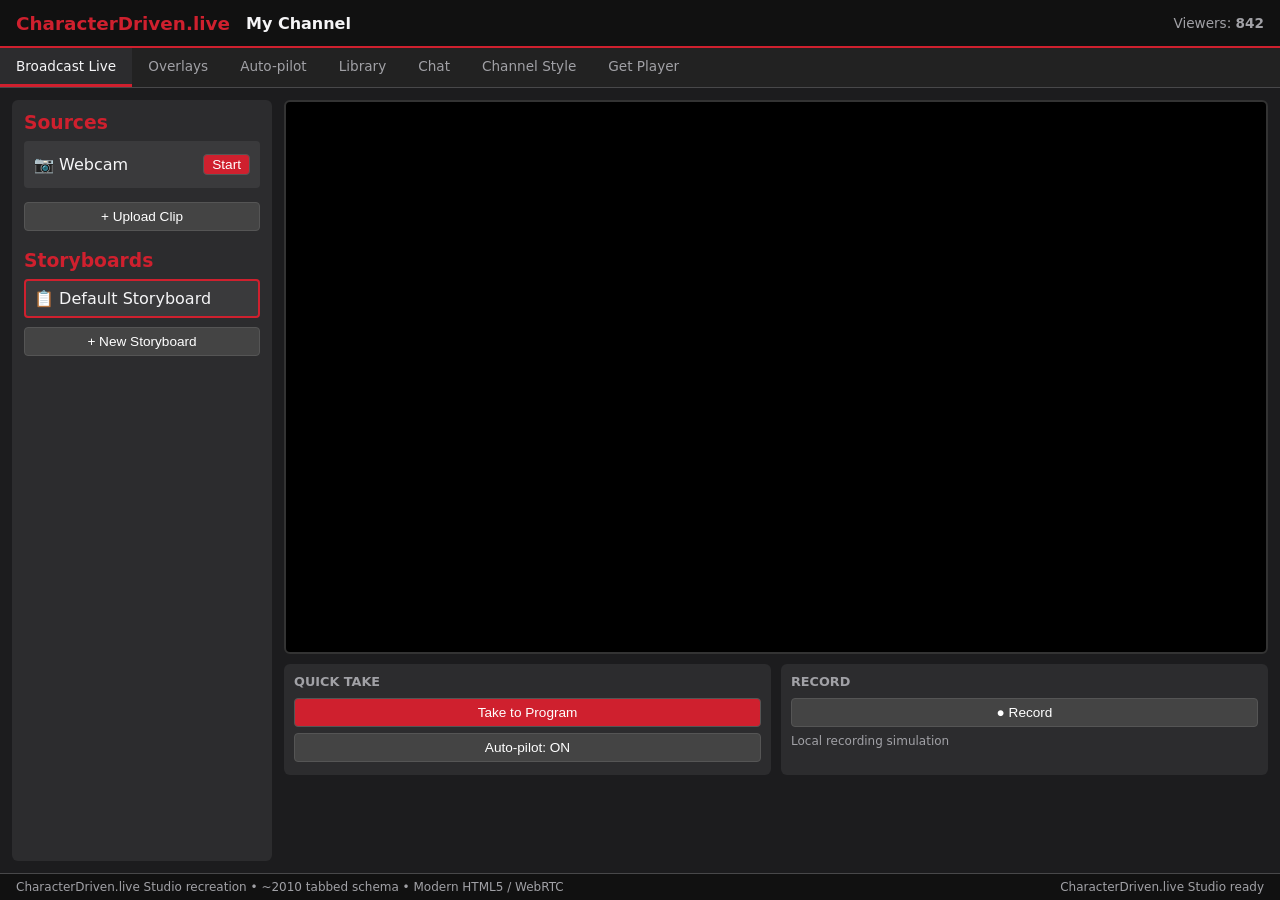
==== index.html @ f14f65d7 "Initial CharacterDriven.live Studio (~2010 tabbed schema, modern HTML5/WebRTC)" ====
<!DOCTYPE html>
<html lang="en">
<head>
<meta charset="UTF-8">
<meta name="viewport" content="width=device-width, initial-scale=1.0">
<title>CharacterDriven.live Studio — Tabbed Recreation (~2010 schema, 2026 tech)</title>
<style>
:root {
  --bg: #1c1c1e;
  --panel: #2c2c2e;
  --tab: #3a3a3c;
  --accent: #cf202e; /* CharacterDriven.live red */
  --pink: #e91e63;
  --text: #f5f5f7;
  --muted: #a1a1a6;
  --border: #48484a;
}
* { box-sizing: border-box; margin: 0; padding: 0; }
body {
  font-family: -apple-system, BlinkMacSystemFont, 'Segoe UI', system-ui, sans-serif;
  background: var(--bg);
  color: var(--text);
  height: 100vh;
  display: flex;
  flex-direction: column;
  overflow: hidden;
}
header {
  background: #111;
  padding: 0 16px;
  height: 48px;
  display: flex;
  align-items: center;
  gap: 16px;
  border-bottom: 2px solid var(--accent);
  flex-shrink: 0;
}
header h1 { font-size: 1.15rem; color: var(--accent); font-weight: 700; }
.channel { font-weight: 600; cursor: pointer; }
.on-air {
  background: var(--accent);
  padding: 2px 8px;
  border-radius: 3px;
  font-size: 0.75rem;
  font-weight: bold;
  display: none;
}
.on-air.active { display: inline-block; animation: pulse 1.2s infinite; }
@keyframes pulse { 50% { opacity: 0.7; } }
.viewers { margin-left: auto; font-size: 0.85rem; color: var(--muted); }
.tabs {
  display: flex;
  background: #222;
  border-bottom: 1px solid var(--border);
  flex-shrink: 0;
  overflow-x: auto;
}
.tab {
  padding: 10px 16px;
  cursor: pointer;
  font-size: 0.85rem;
  font-weight: 500;
  color: var(--muted);
  border-bottom: 3px solid transparent;
  white-space: nowrap;
}
.tab:hover { color: var(--text); background: #333; }
.tab.active {
  color: var(--text);
  border-bottom-color: var(--accent);
  background: var(--panel);
}
.main { flex: 1; display: flex; overflow: hidden; }
.panel {
  display: none;
  flex: 1;
  overflow: auto;
  padding: 12px;
}
.panel.active { display: flex; gap: 12px; }
.sidebar {
  width: 260px;
  background: var(--panel);
  border-radius: 6px;
  padding: 12px;
  overflow-y: auto;
  flex-shrink: 0;
}
.program {
  flex: 1;
  display: flex;
  flex-direction: column;
  min-width: 0;
}
.program-wrap {
  position: relative;
  background: #000;
  aspect-ratio: 16/9;
  border-radius: 6px;
  overflow: hidden;
  border: 2px solid #333;
}
.program-wrap video, .placeholder {
  width: 100%; height: 100%; object-fit: cover;
}
.placeholder {
  display: flex; align-items: center; justify-content: center;
  color: #666; font-size: 1.1rem;
}
.overlays { position: absolute; inset: 0; pointer-events: none; }
.lower-third {
  position: absolute; bottom: 36px; left: 16px;
  background: rgba(0,0,0,0.8); padding: 8px 14px;
  border-left: 4px solid var(--accent); max-width: 55%;
  display: none;
}
.lower-third.show { display: block; }
.lower-third .l1 { font-weight: 700; font-size: 1.05rem; }
.lower-third .l2 { font-size: 0.85rem; color: #ccc; }
.ots {
  position: absolute; top: 16px; right: 16px;
  width: 110px; height: 110px; object-fit: cover;
  border: 2px solid white; display: none;
  box-shadow: 0 4px 10px rgba(0,0,0,0.5);
}
.ots.show { display: block; }
.bug {
  position: absolute; top: 12px; left: 12px;
  width: 48px; height: 48px; object-fit: contain;
  display: none; opacity: 0.9;
}
.bug.show { display: block; }
.ticker {
  position: absolute; bottom: 0; left: 0; right: 0;
  height: 28px; background: #111; color: #ffeb3b;
  overflow: hidden; display: none; font-weight: 600;
  line-height: 28px; font-size: 0.9rem;
}
.ticker.show { display: block; }
.ticker-inner {
  display: inline-block; white-space: nowrap; padding-left: 100%;
  animation: scroll 22s linear infinite;
}
@keyframes scroll { to { transform: translateX(-100%); } }
.testcard {
  position: absolute; inset: 0; background: #111;
  display: none; align-items: center; justify-content: center;
  color: #888; font-size: 1.4rem; letter-spacing: 2px;
}
.testcard.show { display: flex; }
.controls {
  margin-top: 10px;
  display: grid;
  grid-template-columns: repeat(auto-fit, minmax(220px, 1fr));
  gap: 10px;
}
.control-box {
  background: var(--panel);
  padding: 10px;
  border-radius: 6px;
}
.control-box h3 { font-size: 0.8rem; color: var(--muted); margin-bottom: 6px; text-transform: uppercase; }
input, select, button, textarea {
  width: 100%; padding: 6px 8px; margin: 3px 0;
  background: #3a3a3c; border: 1px solid #555; color: white;
  border-radius: 4px; font-size: 0.85rem;
}
button { cursor: pointer; background: #444; }
button.primary { background: var(--accent); }
button.primary:hover { filter: brightness(1.1); }
.source-item {
  background: #3a3a3c; padding: 8px; margin-bottom: 6px;
  border-radius: 4px; cursor: pointer; border: 2px solid transparent;
  display: flex; justify-content: space-between; align-items: center;
}
.source-item.active { border-color: var(--accent); }
.chat-box {
  flex: 1; display: flex; flex-direction: column;
  background: var(--panel); border-radius: 6px; overflow: hidden;
}
.chat-messages {
  flex: 1; overflow-y: auto; padding: 10px; font-size: 0.9rem;
}
.chat-input { display: flex; padding: 8px; gap: 6px; border-top: 1px solid var(--border); }
.chat-input input { flex: 1; }
.who-watching { font-size: 0.85rem; }
footer {
  background: #111; padding: 6px 16px; font-size: 0.75rem;
  color: var(--muted); border-top: 1px solid var(--border);
  display: flex; justify-content: space-between; flex-shrink: 0;
}
a { color: #4fc3f7; text-decoration: none; }
</style>
</head>
<body>
<header>
  <h1>CharacterDriven.live</h1>
  <span class="channel" id="channelName">My Channel</span>
  <span class="on-air" id="onAir">● LIVE</span>
  <span class="viewers">Viewers: <strong id="viewerCount">842</strong></span>
</header>

<div class="tabs" id="tabs">
  <div class="tab active" data-tab="live">Broadcast Live</div>
  <div class="tab" data-tab="overlays">Overlays</div>
  <div class="tab" data-tab="autopilot">Auto-pilot</div>
  <div class="tab" data-tab="library">Library</div>
  <div class="tab" data-tab="chat">Chat</div>
  <div class="tab" data-tab="style">Channel Style</div>
  <div class="tab" data-tab="player">Get Player</div>
</div>

<div class="main">
  <!-- Broadcast Live -->
  <div class="panel active" id="panel-live">
    <div class="sidebar">
      <h3 style="margin-bottom:8px;color:var(--accent)">Sources</h3>
      <div id="sourcesList">
        <div class="source-item" data-type="webcam" onclick="selectSource(this)">
          <span>📷 Webcam</span>
          <button class="primary" style="width:auto;padding:2px 8px" onclick="event.stopPropagation(); startCamera()">Start</button>
        </div>
      </div>
      <button onclick="document.getElementById('fileInput').click()" style="margin-top:8px">+ Upload Clip</button>
      <input type="file" id="fileInput" accept="video/*" style="display:none" onchange="addClip(this)">
      <h3 style="margin:16px 0 8px;color:var(--accent)">Storyboards</h3>
      <div id="sbList"></div>
      <button onclick="newStoryboard()">+ New Storyboard</button>
    </div>
    <div class="program">
      <div class="program-wrap">
        <video id="programVideo" autoplay muted playsinline></video>
        <div class="placeholder" id="placeholder">Select a source or cue a clip</div>
        <div class="overlays">
          <div class="lower-third" id="lowerThird"><div class="l1" id="lt1">Name</div><div class="l2" id="lt2">Title</div></div>
          <img class="ots" id="ots" alt="">
          <img class="bug" id="bug" alt="bug">
          <div class="ticker" id="ticker"><div class="ticker-inner" id="tickerInner"></div></div>
          <div class="testcard" id="testcard">TEST CARD</div>
        </div>
      </div>
      <div class="controls">
        <div class="control-box">
          <h3>Quick Take</h3>
          <button class="primary" onclick="takeLive()">Take to Program</button>
          <button onclick="toggleAutoPilot()">Auto-pilot: <span id="apStatus">ON</span></button>
        </div>
        <div class="control-box">
          <h3>Record</h3>
          <button onclick="toggleRecord()" id="recBtn">● Record</button>
          <div style="font-size:0.75rem;color:var(--muted);margin-top:4px">Local recording simulation</div>
        </div>
      </div>
    </div>
  </div>

  <!-- Overlays -->
  <div class="panel" id="panel-overlays">
    <div class="sidebar">
      <h3 style="color:var(--accent);margin-bottom:10px">Overlay Controls</h3>
      <div class="control-box" style="margin-bottom:10px">
        <h3>Lower Third</h3>
        <input id="ltInput1" placeholder="Line 1" value="Host Name">
        <input id="ltInput2" placeholder="Line 2" value="Live">
        <button class="primary" onclick="showLT()">Show</button>
        <button onclick="hideLT()">Hide</button>
      </div>
      <div class="control-box" style="margin-bottom:10px">
        <h3>Ticker</h3>
        <input id="tickerInput" placeholder="Ticker text" value="Welcome to the channel • Live production • ">
        <button class="primary" onclick="showTicker()">Show Ticker</button>
        <button onclick="hideTicker()">Hide</button>
      </div>
      <div class="control-box" style="margin-bottom:10px">
        <h3>Over the Shoulder</h3>
        <input type="file" accept="image/*" onchange="setOTS(this)">
        <button class="primary" onclick="showOTS()">Show OTS</button>
        <button onclick="hideOTS()">Hide</button>
      </div>
      <div class="control-box" style="margin-bottom:10px">
        <h3>Corner Bug</h3>
        <input type="file" accept="image/*" onchange="setBug(this)">
        <button class="primary" onclick="showBug()">Show Bug</button>
        <button onclick="hideBug()">Hide</button>
      </div>
      <div class="control-box">
        <h3>Test Card</h3>
        <button class="primary" onclick="toggleTestCard()">Toggle Test Card</button>
      </div>
    </div>
    <div class="program">
      <div class="program-wrap" style="max-height:50vh">
        <video id="programVideo2" autoplay muted playsinline></video>
        <div class="placeholder">Program preview (same as Broadcast Live)</div>
        <div class="overlays" id="overlaysMirror"></div>
      </div>
      <p style="margin-top:8px;font-size:0.85rem;color:var(--muted)">Overlays apply live to the Program output. Changes sync to the Viewer page.</p>
    </div>
  </div>

  <!-- Auto-pilot -->
  <div class="panel" id="panel-autopilot">
    <div class="sidebar">
      <h3 style="color:var(--accent)">Storyboard Playlist</h3>
      <div id="playlistView" style="margin-top:8px"></div>
    </div>
    <div style="flex:1;padding:12px">
      <h3>Auto-pilot Control</h3>
      <p style="margin:8px 0;color:var(--muted)">When enabled, the current storyboard plays in sequence whenever no live source is actively directed. Drag clips into the storyboard from Library (structure is saved).</p>
      <button class="primary" onclick="toggleAutoPilot()">Toggle Auto-pilot</button>
      <div id="apInfo" style="margin-top:12px;font-size:0.9rem"></div>
    </div>
  </div>

  <!-- Library -->
  <div class="panel" id="panel-library">
    <div style="flex:1;padding:12px">
      <h3 style="color:var(--accent)">Media Library</h3>
      <p style="margin:8px 0;color:var(--muted)">Uploaded clips appear here and in Sources. Object URLs are session-only; re-upload after refresh. Storyboard structure persists.</p>
      <div id="libraryList" style="margin-top:12px"></div>
    </div>
  </div>

  <!-- Chat -->
  <div class="panel" id="panel-chat">
    <div class="chat-box">
      <div class="chat-messages" id="chatMessages">
        <div style="color:#666">Chat is local to this session (BroadcastChannel multi-user sketch). Open Viewer in another tab to see messages.</div>
      </div>
      <div class="chat-input">
        <input id="chatInput" placeholder="Type a message..." onkeydown="if(event.key==='Enter')sendChat()">
        <button class="primary" style="width:auto" onclick="sendChat()">Send</button>
      </div>
    </div>
    <div class="sidebar who-watching">
      <h3 style="color:var(--accent)">Who's Watching</h3>
      <div id="whoList" style="margin-top:8px">Simulated viewers (local)</div>
    </div>
  </div>

  <!-- Channel Style -->
  <div class="panel" id="panel-style">
    <div style="flex:1;padding:12px;max-width:480px">
      <h3 style="color:var(--accent)">Channel Style</h3>
      <label style="display:block;margin:10px 0 4px">Channel Name</label>
      <input id="styleName" value="My Channel" onchange="updateChannelName(this.value)">
      <label style="display:block;margin:10px 0 4px">Strap / Subtitle</label>
      <input id="styleStrap" placeholder="Your tagline" onchange="saveStyle()">
      <label style="display:block;margin:10px 0 4px">Accent Color</label>
      <input type="color" id="styleColor" value="#cf202e" onchange="applyAccent(this.value)">
      <button class="primary" style="margin-top:12px" onclick="saveStyle()">Apply Style</button>
    </div>
  </div>

  <!-- Get Player -->
  <div class="panel" id="panel-player">
    <div style="flex:1;padding:12px">
      <h3 style="color:var(--accent)">Get Player / Embed</h3>
      <p style="margin:8px 0;color:var(--muted)">In the original CharacterDriven.live, this generated an embed code for your channel player. Here is a local viewer link and a simple embed snippet.</p>
      <div style="background:#222;padding:12px;border-radius:6px;margin:10px 0;font-family:monospace;font-size:0.85rem">
        <iframe src="viewer.html" width="640" height="360" frameborder="0"></iframe>
      </div>
      <a href="viewer.html" target="_blank" class="primary" style="display:inline-block;padding:8px 16px;border-radius:4px;background:var(--accent);color:white">Open Viewer Page →</a>
      <p style="margin-top:16px;font-size:0.85rem;color:var(--muted)">For real public embedding and multi-device streaming, deploy this static app and add a WebRTC/HLS backend (see README).</p>
    </div>
  </div>
</div>

<footer>
  <span>CharacterDriven.live Studio recreation • ~2010 tabbed schema • Modern HTML5 / WebRTC</span>
  <span id="status">Ready</span>
</footer>

<script>
let mediaStream = null;
let clips = [];
let storyboards = [{ name: "Default Storyboard", clips: [] }];
let currentSB = 0;
let currentSource = null;
let autoPilot = true;
let recording = false;
let channelName = "My Channel";
const bc = new BroadcastChannel('characterdriven.live-studio');

const programVideo = document.getElementById('programVideo');
const placeholder = document.getElementById('placeholder');

function setStatus(msg) {
  document.getElementById('status').textContent = msg;
  broadcast({ type: 'status', msg });
}
function broadcast(msg) { try { bc.postMessage(msg); } catch(e) {} }

function saveState() {
  localStorage.setItem('characterdriven.live-state', JSON.stringify({
    channelName, storyboards, currentSB,
    lt1: document.getElementById('ltInput1').value,
    lt2: document.getElementById('ltInput2').value,
    ticker: document.getElementById('tickerInput').value,
    strap: document.getElementById('styleStrap').value,
    accent: document.getElementById('styleColor').value
  }));
}
function loadState() {
  try {
    const s = JSON.parse(localStorage.getItem('characterdriven.live-state') || '{}');
    if (s.channelName) { channelName = s.channelName; document.getElementById('channelName').textContent = channelName; document.getElementById('styleName').value = channelName; }
    if (s.storyboards) storyboards = s.storyboards;
    if (typeof s.currentSB === 'number') currentSB = s.currentSB;
    if (s.lt1) document.getElementById('ltInput1').value = s.lt1;
    if (s.lt2) document.getElementById('ltInput2').value = s.lt2;
    if (s.ticker) document.getElementById('tickerInput').value = s.ticker;
    if (s.strap) document.getElementById('styleStrap').value = s.strap;
    if (s.accent) { document.getElementById('styleColor').value = s.accent; applyAccent(s.accent); }
  } catch(e) {}
}

// Tabs
document.querySelectorAll('.tab').forEach(t => {
  t.onclick = () => {
    document.querySelectorAll('.tab').forEach(x => x.classList.remove('active'));
    document.querySelectorAll('.panel').forEach(x => x.classList.remove('active'));
    t.classList.add('active');
    document.getElementById('panel-' + t.dataset.tab).classList.add('active');
    if (t.dataset.tab === 'autopilot') renderPlaylist();
    if (t.dataset.tab === 'library') renderLibrary();
  };
});

function startCamera() {
  if (mediaStream) mediaStream.getTracks().forEach(t => t.stop());
  navigator.mediaDevices.getUserMedia({ video: true, audio: false }).then(stream => {
    mediaStream = stream;
    programVideo.srcObject = stream;
    programVideo.style.display = 'block';
    placeholder.style.display = 'none';
    document.getElementById('onAir').classList.add('active');
    setStatus('Webcam live');
    broadcast({ type: 'source', kind: 'webcam' });
  }).catch(() => setStatus('Camera unavailable'));
}

function addClip(input) {
  const file = input.files[0];
  if (!file) return;
  const clip = { id: Date.now(), name: file.name, url: URL.createObjectURL(file) };
  clips.push(clip);
  renderSources();
  renderLibrary();
  setStatus('Added: ' + file.name);
  input.value = '';
}

function renderSources() {
  const list = document.getElementById('sourcesList');
  const webcam = list.querySelector('[data-type="webcam"]');
  list.innerHTML = '';
  if (webcam) list.appendChild(webcam);
  clips.forEach(c => {
    const d = document.createElement('div');
    d.className = 'source-item';
    d.innerHTML = `<span>🎬 ${c.name}</span><button style="width:auto;padding:2px 8px" onclick="event.stopPropagation(); cueClip('${c.id}')">Cue</button>`;
    d.onclick = () => selectClip(c);
    list.appendChild(d);
  });
}

function selectSource(el) {
  document.querySelectorAll('.source-item').forEach(s => s.classList.remove('active'));
  el.classList.add('active');
  currentSource = 'webcam';
}
function selectClip(clip) {
  document.querySelectorAll('.source-item').forEach(s => s.classList.remove('active'));
  programVideo.srcObject = null;
  programVideo.src = clip.url;
  programVideo.play().catch(()=>{});
  programVideo.style.display = 'block';
  placeholder.style.display = 'none';
  document.getElementById('onAir').classList.add('active');
  currentSource = clip;
  setStatus('Playing: ' + clip.name);
  broadcast({ type: 'source', kind: 'clip', name: clip.name });
}
function cueClip(id) {
  const c = clips.find(x => x.id == id);
  if (c) selectClip(c);
}
function takeLive() { setStatus('Take executed (source already on Program)'); }

function showLT() {
  document.getElementById('lt1').textContent = document.getElementById('ltInput1').value || ' ';
  document.getElementById('lt2').textContent = document.getElementById('ltInput2').value || ' ';
  document.getElementById('lowerThird').classList.add('show');
  broadcast({ type: 'lowerThird', show: true, line1: document.getElementById('ltInput1').value, line2: document.getElementById('ltInput2').value });
  saveState();
}
function hideLT() {
  document.getElementById('lowerThird').classList.remove('show');
  broadcast({ type: 'lowerThird', show: false });
}
function showTicker() {
  const t = document.getElementById('tickerInput').value || ' • ';
  document.getElementById('tickerInner').textContent = t + ' • ' + t + ' • ';
  document.getElementById('ticker').classList.add('show');
  broadcast({ type: 'ticker', show: true, text: t });
  saveState();
}
function hideTicker() {
  document.getElementById('ticker').classList.remove('show');
  broadcast({ type: 'ticker', show: false });
}
let otsUrl = null, bugUrl = null;
function setOTS(inp) { if (inp.files[0]) { otsUrl = URL.createObjectURL(inp.files[0]); document.getElementById('ots').src = otsUrl; } }
function showOTS() { if (otsUrl) document.getElementById('ots').classList.add('show'); broadcast({ type: 'ots', show: true }); }
function hideOTS() { document.getElementById('ots').classList.remove('show'); broadcast({ type: 'ots', show: false }); }
function setBug(inp) { if (inp.files[0]) { bugUrl = URL.createObjectURL(inp.files[0]); document.getElementById('bug').src = bugUrl; } }
function showBug() { if (bugUrl) document.getElementById('bug').classList.add('show'); }
function hideBug() { document.getElementById('bug').classList.remove('show'); }
function toggleTestCard() {
  const el = document.getElementById('testcard');
  el.classList.toggle('show');
  broadcast({ type: 'testcard', show: el.classList.contains('show') });
}

function toggleAutoPilot() {
  autoPilot = !autoPilot;
  document.getElementById('apStatus').textContent = autoPilot ? 'ON' : 'OFF';
  setStatus('Auto-pilot ' + (autoPilot ? 'enabled' : 'disabled'));
  document.getElementById('apInfo').textContent = autoPilot ? 'Auto-pilot will advance the current storyboard when a clip ends.' : 'Auto-pilot off — manual control only.';
}
function toggleRecord() {
  recording = !recording;
  document.getElementById('recBtn').textContent = recording ? '■ Stop' : '● Record';
  setStatus(recording ? 'Recording (local simulation)' : 'Recording stopped');
}

function renderStoryboards() {
  const list = document.getElementById('sbList');
  list.innerHTML = '';
  storyboards.forEach((sb, i) => {
    const d = document.createElement('div');
    d.className = 'source-item' + (i === currentSB ? ' active' : '');
    d.innerHTML = `<span>📋 ${sb.name}</span>`;
    d.onclick = () => { currentSB = i; renderStoryboards(); renderPlaylist(); saveState(); };
    list.appendChild(d);
  });
}
function newStoryboard() {
  const name = prompt('Storyboard name:') || 'Untitled';
  storyboards.push({ name, clips: [] });
  currentSB = storyboards.length - 1;
  renderStoryboards();
  saveState();
}
function renderPlaylist() {
  const sb = storyboards[currentSB];
  const pl = document.getElementById('playlistView');
  if (!sb) return;
  pl.innerHTML = `<strong>${sb.name}</strong><br>`;
  if (!sb.clips.length) pl.innerHTML += '<span style="color:#666">Empty</span>';
  sb.clips.forEach((id, idx) => {
    const c = clips.find(x => x.id == id);
    pl.innerHTML += `<div style="margin:4px 0">${idx+1}. ${c ? c.name : '(missing)'}</div>`;
  });
}
function renderLibrary() {
  const list = document.getElementById('libraryList');
  list.innerHTML = clips.map(c => `<div class="source-item"><span>${c.name}</span></div>`).join('') || '<span style="color:#666">No clips yet</span>';
}

programVideo.onended = function() {
  if (!autoPilot) return;
  const sb = storyboards[currentSB];
  if (!sb || !sb.clips.length) return;
  const idx = currentSource && currentSource.id ? sb.clips.indexOf(currentSource.id) : -1;
  const next = clips.find(c => c.id == sb.clips[(idx + 1) % sb.clips.length]);
  if (next) { setStatus('Auto-pilot → ' + next.name); selectClip(next); }
};

function updateChannelName(n) {
  channelName = n;
  document.getElementById('channelName').textContent = n;
  saveState();
  broadcast({ type: 'channel', name: n });
}
function applyAccent(hex) {
  document.documentElement.style.setProperty('--accent', hex);
  saveState();
}
function saveStyle() { saveState(); setStatus('Style saved'); }

function sendChat() {
  const inp = document.getElementById('chatInput');
  const msg = inp.value.trim();
  if (!msg) return;
  const div = document.createElement('div');
  div.textContent = 'You: ' + msg;
  document.getElementById('chatMessages').appendChild(div);
  broadcast({ type: 'chat', text: msg, from: 'Studio' });
  inp.value = '';
  document.getElementById('chatMessages').scrollTop = 9999;
}
bc.onmessage = (ev) => {
  const m = ev.data;
  if (!m) return;
  if (m.type === 'chat' && m.from !== 'Studio') {
    const div = document.createElement('div');
    div.textContent = (m.from || 'Viewer') + ': ' + m.text;
    document.getElementById('chatMessages').appendChild(div);
  }
};

document.getElementById('channelName').onclick = function() {
  const n = prompt('Channel name:', this.textContent);
  if (n) updateChannelName(n);
};

setInterval(() => {
  const el = document.getElementById('viewerCount');
  let n = parseInt(el.textContent.replace(/,/g,''));
  n += Math.floor(Math.random()*9) - 4;
  if (n < 50) n = 50 + Math.floor(Math.random()*30);
  el.textContent = n.toLocaleString();
}, 3500);

loadState();
renderStoryboards();
renderSources();
setStatus('CharacterDriven.live Studio ready');
</script>
</body>
</html>
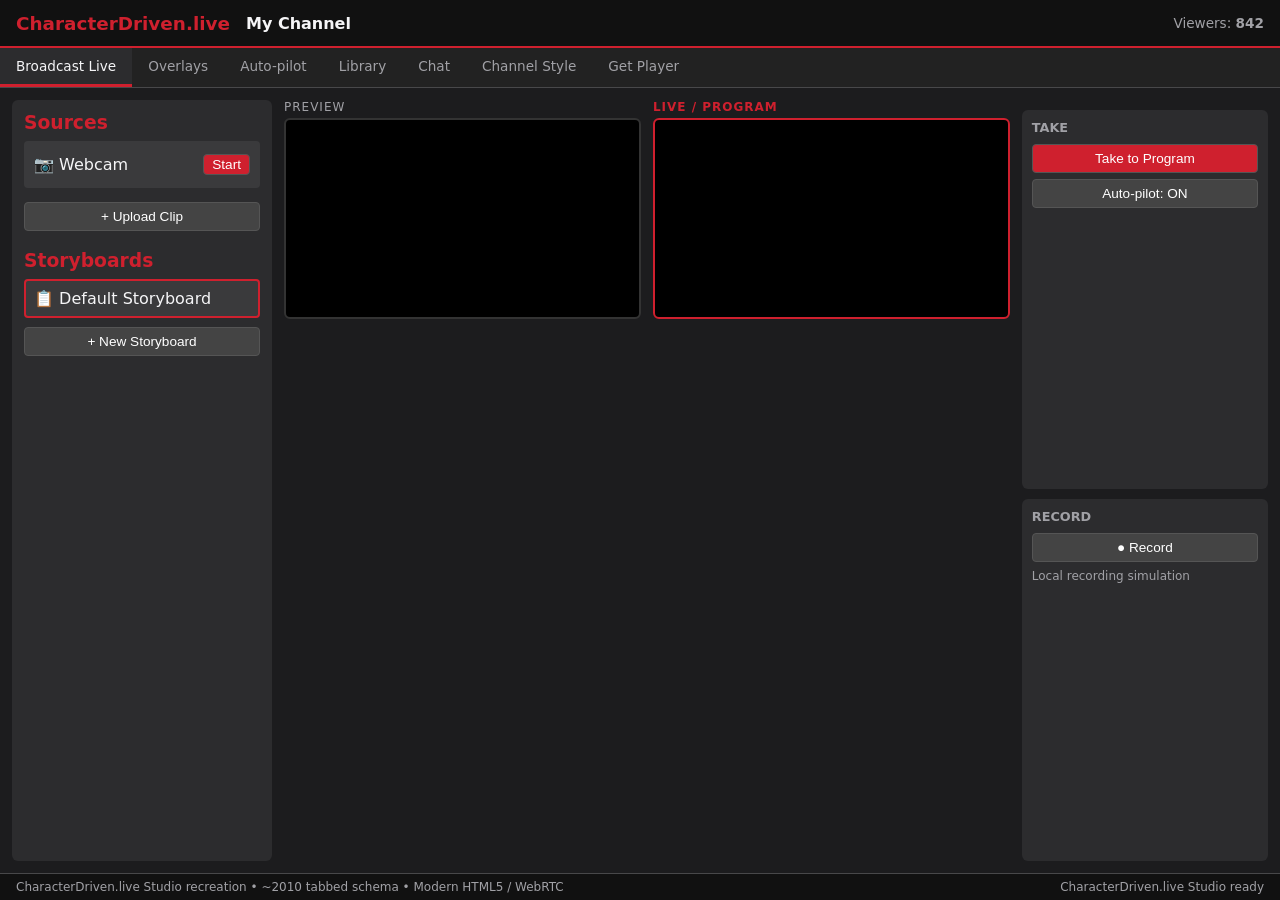
==== commit f8858844: "Add side-by-side Preview and Live/Program monitors with Take" ====
--- a/index.html
+++ b/index.html
@@ -227,29 +227,44 @@
       <div id="sbList"></div>
       <button onclick="newStoryboard()">+ New Storyboard</button>
     </div>
-    <div class="program">
-      <div class="program-wrap">
-        <video id="programVideo" autoplay muted playsinline></video>
-        <div class="placeholder" id="placeholder">Select a source or cue a clip</div>
-        <div class="overlays">
-          <div class="lower-third" id="lowerThird"><div class="l1" id="lt1">Name</div><div class="l2" id="lt2">Title</div></div>
-          <img class="ots" id="ots" alt="">
-          <img class="bug" id="bug" alt="bug">
-          <div class="ticker" id="ticker"><div class="ticker-inner" id="tickerInner"></div></div>
-          <div class="testcard" id="testcard">TEST CARD</div>
+    <div class="program" style="display:flex;flex-direction:row;gap:12px;align-items:flex-start">
+      <!-- Preview -->
+      <div style="flex:1;min-width:0">
+        <div style="font-size:0.75rem;color:var(--muted);margin-bottom:4px;text-transform:uppercase;letter-spacing:1px">Preview</div>
+        <div class="program-wrap">
+          <video id="previewVideo" autoplay muted playsinline></video>
+          <div class="placeholder" id="previewPlaceholder">Cue a source</div>
+          <div class="overlays" id="previewOverlays" style="opacity:0.6">
+            <div class="lower-third" id="previewLT"><div class="l1">Preview</div><div class="l2">Lower Third</div></div>
+          </div>
         </div>
       </div>
-      <div class="controls">
-        <div class="control-box">
-          <h3>Quick Take</h3>
-          <button class="primary" onclick="takeLive()">Take to Program</button>
-          <button onclick="toggleAutoPilot()">Auto-pilot: <span id="apStatus">ON</span></button>
+      <!-- Program / Live -->
+      <div style="flex:1;min-width:0">
+        <div style="font-size:0.75rem;color:var(--accent);margin-bottom:4px;text-transform:uppercase;letter-spacing:1px;font-weight:700">Live / Program</div>
+        <div class="program-wrap" style="border-color:var(--accent)">
+          <video id="programVideo" autoplay muted playsinline></video>
+          <div class="placeholder" id="placeholder">Nothing on air</div>
+          <div class="overlays">
+            <div class="lower-third" id="lowerThird"><div class="l1" id="lt1">Name</div><div class="l2" id="lt2">Title</div></div>
+            <img class="ots" id="ots" alt="">
+            <img class="bug" id="bug" alt="bug">
+            <div class="ticker" id="ticker"><div class="ticker-inner" id="tickerInner"></div></div>
+            <div class="testcard" id="testcard">TEST CARD</div>
+          </div>
         </div>
-        <div class="control-box">
-          <h3>Record</h3>
-          <button onclick="toggleRecord()" id="recBtn">● Record</button>
-          <div style="font-size:0.75rem;color:var(--muted);margin-top:4px">Local recording simulation</div>
-        </div>
+      </div>
+    </div>
+    <div class="controls" style="margin-top:10px">
+      <div class="control-box">
+        <h3>Take</h3>
+        <button class="primary" onclick="takeLive()">Take to Program</button>
+        <button onclick="toggleAutoPilot()">Auto-pilot: <span id="apStatus">ON</span></button>
+      </div>
+      <div class="control-box">
+        <h3>Record</h3>
+        <button onclick="toggleRecord()" id="recBtn">● Record</button>
+        <div style="font-size:0.75rem;color:var(--muted);margin-top:4px">Local recording simulation</div>
       </div>
     </div>
   </div>
@@ -383,7 +398,10 @@
 const bc = new BroadcastChannel('characterdriven.live-studio');
 
 const programVideo = document.getElementById('programVideo');
+const previewVideo = document.getElementById('previewVideo');
 const placeholder = document.getElementById('placeholder');
+const previewPlaceholder = document.getElementById('previewPlaceholder');
+let previewSource = null;
 
 function setStatus(msg) {
   document.getElementById('status').textContent = msg;
@@ -431,12 +449,11 @@
   if (mediaStream) mediaStream.getTracks().forEach(t => t.stop());
   navigator.mediaDevices.getUserMedia({ video: true, audio: false }).then(stream => {
     mediaStream = stream;
-    programVideo.srcObject = stream;
-    programVideo.style.display = 'block';
-    placeholder.style.display = 'none';
-    document.getElementById('onAir').classList.add('active');
-    setStatus('Webcam live');
-    broadcast({ type: 'source', kind: 'webcam' });
+    previewVideo.srcObject = stream;
+    previewVideo.style.display = 'block';
+    previewPlaceholder.style.display = 'none';
+    previewSource = { kind: 'webcam', stream };
+    setStatus('Webcam cued in Preview');
   }).catch(() => setStatus('Camera unavailable'));
 }
 
@@ -472,21 +489,35 @@
 }
 function selectClip(clip) {
   document.querySelectorAll('.source-item').forEach(s => s.classList.remove('active'));
-  programVideo.srcObject = null;
-  programVideo.src = clip.url;
-  programVideo.play().catch(()=>{});
+  previewVideo.srcObject = null;
+  previewVideo.src = clip.url;
+  previewVideo.play().catch(()=>{});
+  previewVideo.style.display = 'block';
+  previewPlaceholder.style.display = 'none';
+  previewSource = { kind: 'clip', clip };
+  currentSource = clip;
+  setStatus('Cued in Preview: ' + clip.name);
+}
+function cueClip(id) {
+  const c = clips.find(x => x.id == id);
+  if (c) selectClip(c);
+}
+function takeLive() {
+  if (!previewSource) { setStatus('Nothing cued in Preview'); return; }
+  if (previewSource.kind === 'webcam') {
+    programVideo.srcObject = previewSource.stream;
+    programVideo.src = '';
+  } else if (previewSource.kind === 'clip') {
+    programVideo.srcObject = null;
+    programVideo.src = previewSource.clip.url;
+    programVideo.play().catch(()=>{});
+  }
   programVideo.style.display = 'block';
   placeholder.style.display = 'none';
   document.getElementById('onAir').classList.add('active');
-  currentSource = clip;
-  setStatus('Playing: ' + clip.name);
-  broadcast({ type: 'source', kind: 'clip', name: clip.name });
-}
-function cueClip(id) {
-  const c = clips.find(x => x.id == id);
-  if (c) selectClip(c);
-}
-function takeLive() { setStatus('Take executed (source already on Program)'); }
+  setStatus('Taken to Program');
+  broadcast({ type: 'source', kind: previewSource.kind, name: previewSource.clip ? previewSource.clip.name : 'webcam' });
+}
 
 function showLT() {
   document.getElementById('lt1').textContent = document.getElementById('ltInput1').value || ' ';
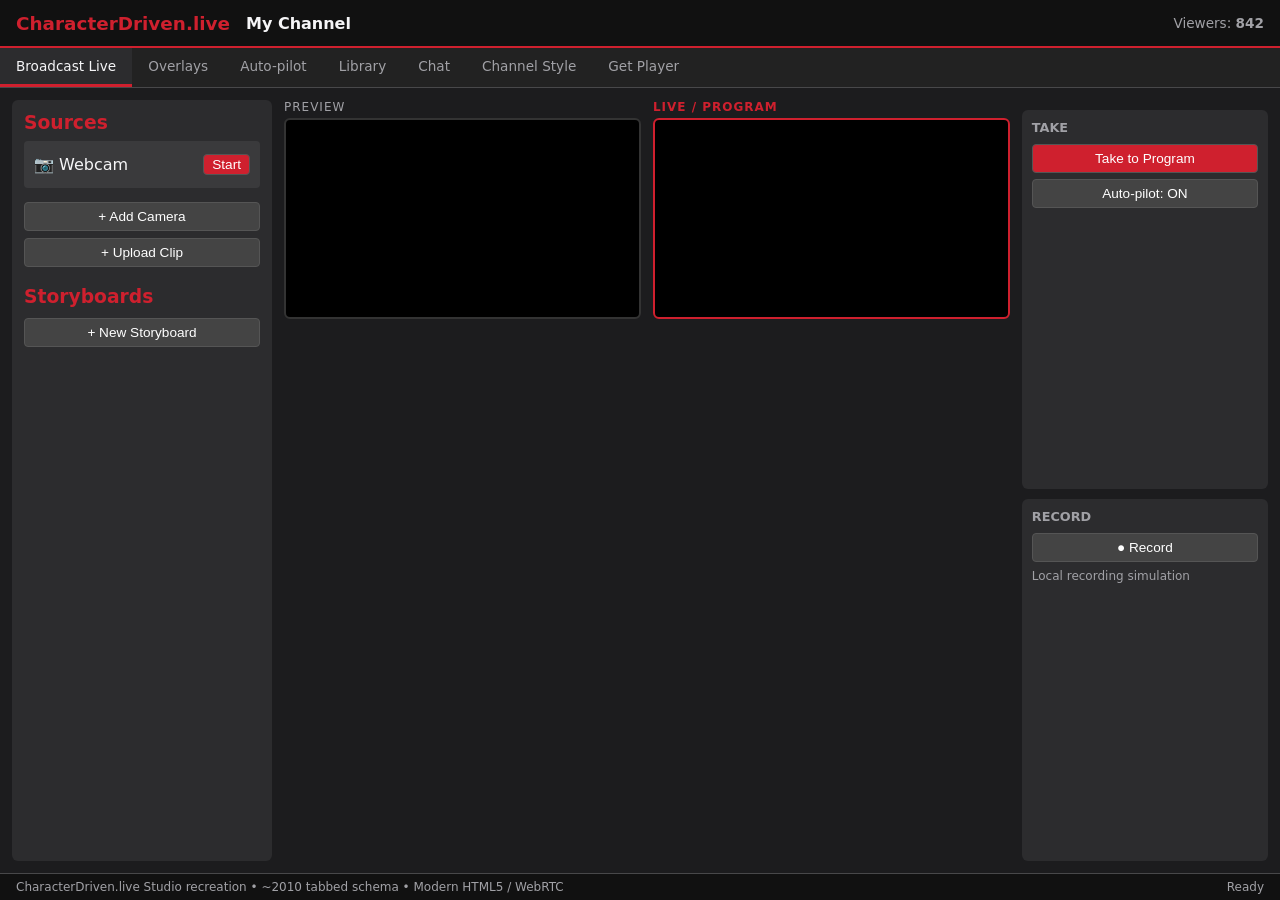
==== commit 177ce4ec: "Add multi-camera support: add, cue, and take multiple cameras to air" ====
--- a/index.html
+++ b/index.html
@@ -221,7 +221,8 @@
           <button class="primary" style="width:auto;padding:2px 8px" onclick="event.stopPropagation(); startCamera()">Start</button>
         </div>
       </div>
-      <button onclick="document.getElementById('fileInput').click()" style="margin-top:8px">+ Upload Clip</button>
+      <button onclick="addCamera()" style="margin-top:8px">+ Add Camera</button>
+      <button onclick="document.getElementById('fileInput').click()" style="margin-top:4px">+ Upload Clip</button>
       <input type="file" id="fileInput" accept="video/*" style="display:none" onchange="addClip(this)">
       <h3 style="margin:16px 0 8px;color:var(--accent)">Storyboards</h3>
       <div id="sbList"></div>
@@ -445,16 +446,47 @@
   };
 });
 
+let cameras = [];
+let mediaStream = null;
+
+async function addCamera() {
+  try {
+    const devices = await navigator.mediaDevices.enumerateDevices();
+    const videoDevices = devices.filter(d => d.kind === 'videoinput');
+    if (videoDevices.length === 0) { setStatus('No cameras found'); return; }
+    const unused = videoDevices.find(d => !cameras.some(c => c.deviceId === d.deviceId));
+    if (!unused) { setStatus('All cameras already added'); return; }
+    const stream = await navigator.mediaDevices.getUserMedia({ video: { deviceId: { exact: unused.deviceId } }, audio: false });
+    const cam = { id: Date.now(), name: unused.label || 'Camera ' + (cameras.length + 1), deviceId: unused.deviceId, stream };
+    cameras.push(cam);
+    renderSources();
+    setStatus('Added: ' + cam.name);
+  } catch (e) {
+    setStatus('Camera access denied or unavailable');
+  }
+}
+
 function startCamera() {
-  if (mediaStream) mediaStream.getTracks().forEach(t => t.stop());
-  navigator.mediaDevices.getUserMedia({ video: true, audio: false }).then(stream => {
-    mediaStream = stream;
-    previewVideo.srcObject = stream;
+  // Legacy single-camera button — adds default camera if none exist
+  if (cameras.length === 0) addCamera();
+  else {
+    const cam = cameras[0];
+    previewVideo.srcObject = cam.stream;
     previewVideo.style.display = 'block';
     previewPlaceholder.style.display = 'none';
-    previewSource = { kind: 'webcam', stream };
-    setStatus('Webcam cued in Preview');
-  }).catch(() => setStatus('Camera unavailable'));
+    previewSource = { kind: 'webcam', stream: cam.stream, name: cam.name };
+    setStatus('Cued: ' + cam.name);
+  }
+}
+
+function cueCamera(id) {
+  const cam = cameras.find(c => c.id == id);
+  if (!cam) return;
+  previewVideo.srcObject = cam.stream;
+  previewVideo.style.display = 'block';
+  previewPlaceholder.style.display = 'none';
+  previewSource = { kind: 'webcam', stream: cam.stream, name: cam.name };
+  setStatus('Cued in Preview: ' + cam.name);
 }
 
 function addClip(input) {
@@ -470,9 +502,16 @@
 
 function renderSources() {
   const list = document.getElementById('sourcesList');
-  const webcam = list.querySelector('[data-type="webcam"]');
   list.innerHTML = '';
-  if (webcam) list.appendChild(webcam);
+  // Cameras
+  cameras.forEach(cam => {
+    const d = document.createElement('div');
+    d.className = 'source-item';
+    d.innerHTML = `<span>📷 ${cam.name}</span><button class="primary" style="width:auto;padding:2px 8px" onclick="event.stopPropagation(); cueCamera(${cam.id})">Cue</button>`;
+    d.onclick = () => cueCamera(cam.id);
+    list.appendChild(d);
+  });
+  // Clips
   clips.forEach(c => {
     const d = document.createElement('div');
     d.className = 'source-item';
@@ -480,6 +519,9 @@
     d.onclick = () => selectClip(c);
     list.appendChild(d);
   });
+  if (cameras.length === 0 && clips.length === 0) {
+    list.innerHTML = '<div style="color:#666;font-size:0.85rem">No sources yet</div>';
+  }
 }
 
 function selectSource(el) {
@@ -516,7 +558,7 @@
   placeholder.style.display = 'none';
   document.getElementById('onAir').classList.add('active');
   setStatus('Taken to Program');
-  broadcast({ type: 'source', kind: previewSource.kind, name: previewSource.clip ? previewSource.clip.name : 'webcam' });
+  broadcast({ type: 'source', kind: previewSource.kind, name: previewSource.name || (previewSource.clip ? previewSource.clip.name : 'webcam') });
 }
 
 function showLT() {
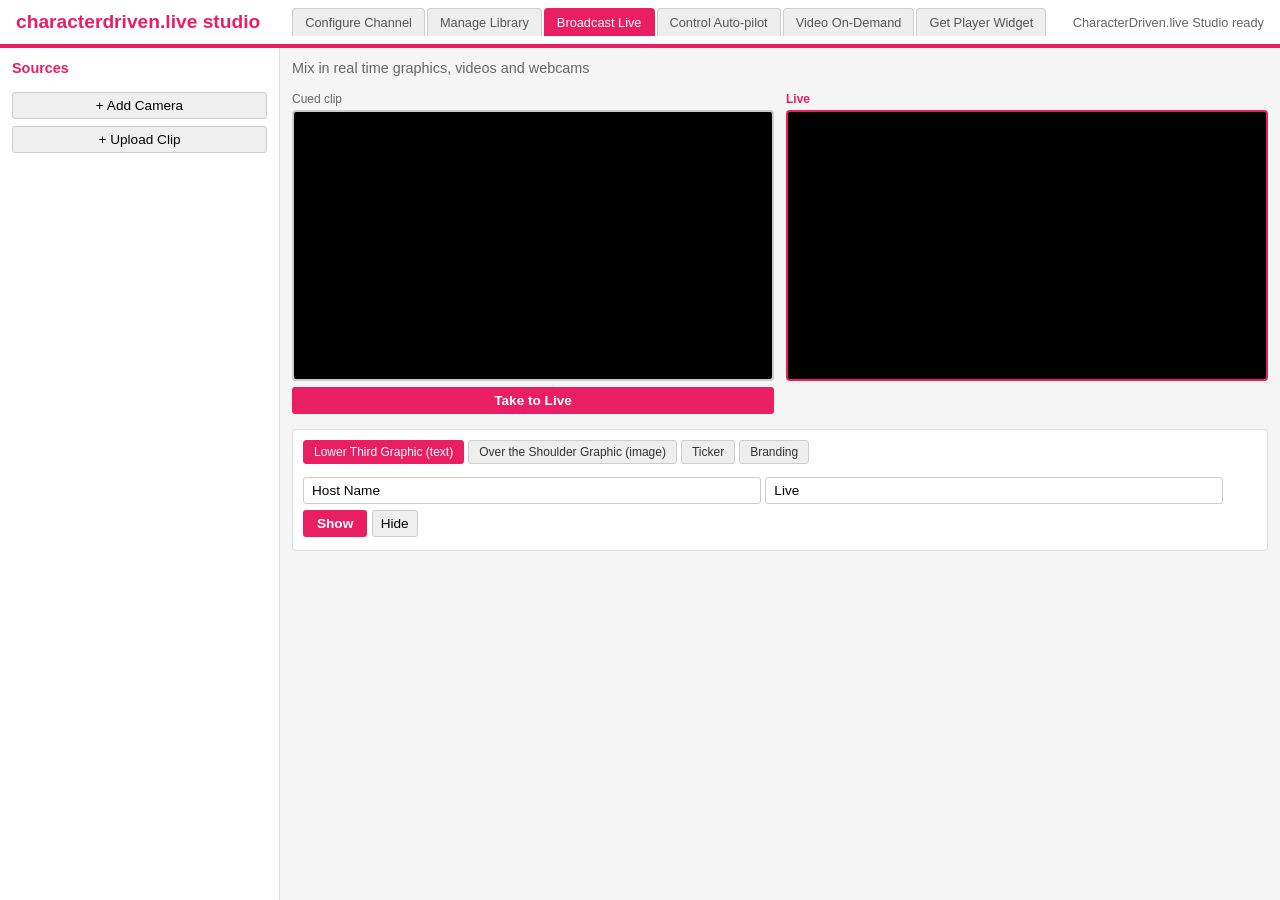
==== commit 6647ab2f: "Rebuild Studio to match original Mogulus/Livestream pink tabbed interface" ====
--- a/index.html
+++ b/index.html
@@ -3,482 +3,345 @@
 <head>
 <meta charset="UTF-8">
 <meta name="viewport" content="width=device-width, initial-scale=1.0">
-<title>CharacterDriven.live Studio — Tabbed Recreation (~2010 schema, 2026 tech)</title>
+<title>CharacterDriven.live Studio</title>
 <style>
 :root {
-  --bg: #1c1c1e;
-  --panel: #2c2c2e;
-  --tab: #3a3a3c;
-  --accent: #cf202e; /* CharacterDriven.live red */
   --pink: #e91e63;
-  --text: #f5f5f7;
-  --muted: #a1a1a6;
-  --border: #48484a;
+  --pink-dark: #c2185b;
+  --bg: #f0f0f0;
+  --panel: #ffffff;
+  --text: #333;
+  --muted: #666;
+  --border: #ddd;
+  --accent: #e91e63;
 }
 * { box-sizing: border-box; margin: 0; padding: 0; }
 body {
-  font-family: -apple-system, BlinkMacSystemFont, 'Segoe UI', system-ui, sans-serif;
-  background: var(--bg);
+  font-family: Arial, Helvetica, sans-serif;
+  background: #e8e8e8;
   color: var(--text);
   height: 100vh;
   display: flex;
   flex-direction: column;
   overflow: hidden;
 }
-header {
-  background: #111;
-  padding: 0 16px;
-  height: 48px;
+.topbar {
+  background: #fff;
+  border-bottom: 4px solid var(--pink);
+  padding: 8px 16px;
   display: flex;
   align-items: center;
-  gap: 16px;
-  border-bottom: 2px solid var(--accent);
+  gap: 12px;
   flex-shrink: 0;
 }
-header h1 { font-size: 1.15rem; color: var(--accent); font-weight: 700; }
-.channel { font-weight: 600; cursor: pointer; }
-.on-air {
-  background: var(--accent);
-  padding: 2px 8px;
-  border-radius: 3px;
-  font-size: 0.75rem;
-  font-weight: bold;
-  display: none;
-}
-.on-air.active { display: inline-block; animation: pulse 1.2s infinite; }
-@keyframes pulse { 50% { opacity: 0.7; } }
-.viewers { margin-left: auto; font-size: 0.85rem; color: var(--muted); }
+.logo { font-weight: bold; font-size: 1.2rem; color: var(--pink); }
 .tabs {
   display: flex;
-  background: #222;
-  border-bottom: 1px solid var(--border);
-  flex-shrink: 0;
-  overflow-x: auto;
+  gap: 2px;
+  margin-left: 20px;
 }
 .tab {
-  padding: 10px 16px;
+  padding: 6px 12px;
+  background: #eee;
+  border: 1px solid #ccc;
+  border-bottom: none;
+  border-radius: 4px 4px 0 0;
   cursor: pointer;
-  font-size: 0.85rem;
-  font-weight: 500;
-  color: var(--muted);
-  border-bottom: 3px solid transparent;
-  white-space: nowrap;
-}
-.tab:hover { color: var(--text); background: #333; }
+  font-size: 0.8rem;
+  color: #555;
+}
 .tab.active {
-  color: var(--text);
-  border-bottom-color: var(--accent);
-  background: var(--panel);
-}
-.main { flex: 1; display: flex; overflow: hidden; }
-.panel {
-  display: none;
-  flex: 1;
-  overflow: auto;
-  padding: 12px;
-}
-.panel.active { display: flex; gap: 12px; }
+  background: var(--pink);
+  color: white;
+  border-color: var(--pink);
+}
+.main { flex: 1; display: flex; overflow: hidden; background: #f5f5f5; }
+.panel { display: none; flex: 1; overflow: auto; }
+.panel.active { display: flex; }
 .sidebar {
-  width: 260px;
-  background: var(--panel);
-  border-radius: 6px;
+  width: 280px;
+  background: #fff;
+  border-right: 1px solid var(--border);
   padding: 12px;
   overflow-y: auto;
-  flex-shrink: 0;
-}
-.program {
+}
+.center {
   flex: 1;
+  padding: 12px;
   display: flex;
   flex-direction: column;
-  min-width: 0;
-}
-.program-wrap {
-  position: relative;
+  gap: 12px;
+}
+.live-area {
+  display: flex;
+  gap: 12px;
+}
+.monitor {
+  flex: 1;
   background: #000;
   aspect-ratio: 16/9;
-  border-radius: 6px;
+  border-radius: 4px;
   overflow: hidden;
-  border: 2px solid #333;
-}
-.program-wrap video, .placeholder {
+  position: relative;
+  border: 2px solid #ccc;
+}
+.monitor.live { border-color: var(--pink); }
+.monitor video, .monitor .ph {
   width: 100%; height: 100%; object-fit: cover;
 }
-.placeholder {
+.ph {
   display: flex; align-items: center; justify-content: center;
-  color: #666; font-size: 1.1rem;
-}
-.overlays { position: absolute; inset: 0; pointer-events: none; }
+  color: #888; font-size: 0.9rem; background: #111;
+}
+.source-item {
+  background: linear-gradient(180deg, #ff6b9d 0%, #e91e63 100%);
+  color: white;
+  padding: 8px;
+  margin-bottom: 6px;
+  border-radius: 4px;
+  display: flex;
+  justify-content: space-between;
+  align-items: center;
+  font-size: 0.85rem;
+}
+.source-item button {
+  background: #fff; color: var(--pink); border: none;
+  padding: 2px 10px; border-radius: 3px; cursor: pointer; font-weight: bold;
+}
+.overlays {
+  background: #fff;
+  border: 1px solid var(--border);
+  border-radius: 4px;
+  padding: 10px;
+}
+.overlay-tabs {
+  display: flex; gap: 4px; margin-bottom: 10px;
+}
+.otab {
+  padding: 4px 10px; background: #eee; border: 1px solid #ccc;
+  border-radius: 3px; cursor: pointer; font-size: 0.75rem;
+}
+.otab.active { background: var(--pink); color: white; border-color: var(--pink); }
+.o-panel { display: none; }
+.o-panel.active { display: block; }
+input, button, select {
+  padding: 5px 8px; margin: 3px 0; border: 1px solid #ccc;
+  border-radius: 3px; font-size: 0.85rem;
+}
+button.primary {
+  background: var(--pink); color: white; border: none; cursor: pointer;
+  padding: 6px 14px; font-weight: bold;
+}
+button.primary:hover { background: var(--pink-dark); }
 .lower-third {
-  position: absolute; bottom: 36px; left: 16px;
-  background: rgba(0,0,0,0.8); padding: 8px 14px;
-  border-left: 4px solid var(--accent); max-width: 55%;
-  display: none;
+  position: absolute; bottom: 40px; left: 12px;
+  background: rgba(0,0,0,0.75); color: white; padding: 6px 12px;
+  border-left: 4px solid var(--pink); display: none;
 }
 .lower-third.show { display: block; }
-.lower-third .l1 { font-weight: 700; font-size: 1.05rem; }
-.lower-third .l2 { font-size: 0.85rem; color: #ccc; }
+.ticker {
+  position: absolute; bottom: 0; left: 0; right: 0; height: 24px;
+  background: #111; color: #ffeb3b; overflow: hidden; display: none;
+  line-height: 24px; font-size: 0.8rem; font-weight: 600;
+}
+.ticker.show { display: block; }
+.ticker-inner { display: inline-block; white-space: nowrap; padding-left: 100%; animation: scroll 18s linear infinite; }
+@keyframes scroll { to { transform: translateX(-100%); } }
 .ots {
-  position: absolute; top: 16px; right: 16px;
-  width: 110px; height: 110px; object-fit: cover;
-  border: 2px solid white; display: none;
-  box-shadow: 0 4px 10px rgba(0,0,0,0.5);
+  position: absolute; top: 12px; right: 12px; width: 90px; height: 90px;
+  object-fit: cover; border: 2px solid white; display: none;
 }
 .ots.show { display: block; }
-.bug {
-  position: absolute; top: 12px; left: 12px;
-  width: 48px; height: 48px; object-fit: contain;
-  display: none; opacity: 0.9;
-}
-.bug.show { display: block; }
-.ticker {
-  position: absolute; bottom: 0; left: 0; right: 0;
-  height: 28px; background: #111; color: #ffeb3b;
-  overflow: hidden; display: none; font-weight: 600;
-  line-height: 28px; font-size: 0.9rem;
-}
-.ticker.show { display: block; }
-.ticker-inner {
-  display: inline-block; white-space: nowrap; padding-left: 100%;
-  animation: scroll 22s linear infinite;
-}
-@keyframes scroll { to { transform: translateX(-100%); } }
-.testcard {
-  position: absolute; inset: 0; background: #111;
-  display: none; align-items: center; justify-content: center;
-  color: #888; font-size: 1.4rem; letter-spacing: 2px;
-}
-.testcard.show { display: flex; }
-.controls {
-  margin-top: 10px;
-  display: grid;
-  grid-template-columns: repeat(auto-fit, minmax(220px, 1fr));
-  gap: 10px;
-}
-.control-box {
-  background: var(--panel);
-  padding: 10px;
-  border-radius: 6px;
-}
-.control-box h3 { font-size: 0.8rem; color: var(--muted); margin-bottom: 6px; text-transform: uppercase; }
-input, select, button, textarea {
-  width: 100%; padding: 6px 8px; margin: 3px 0;
-  background: #3a3a3c; border: 1px solid #555; color: white;
-  border-radius: 4px; font-size: 0.85rem;
-}
-button { cursor: pointer; background: #444; }
-button.primary { background: var(--accent); }
-button.primary:hover { filter: brightness(1.1); }
-.source-item {
-  background: #3a3a3c; padding: 8px; margin-bottom: 6px;
-  border-radius: 4px; cursor: pointer; border: 2px solid transparent;
-  display: flex; justify-content: space-between; align-items: center;
-}
-.source-item.active { border-color: var(--accent); }
-.chat-box {
-  flex: 1; display: flex; flex-direction: column;
-  background: var(--panel); border-radius: 6px; overflow: hidden;
-}
-.chat-messages {
-  flex: 1; overflow-y: auto; padding: 10px; font-size: 0.9rem;
-}
-.chat-input { display: flex; padding: 8px; gap: 6px; border-top: 1px solid var(--border); }
-.chat-input input { flex: 1; }
-.who-watching { font-size: 0.85rem; }
-footer {
-  background: #111; padding: 6px 16px; font-size: 0.75rem;
-  color: var(--muted); border-top: 1px solid var(--border);
-  display: flex; justify-content: space-between; flex-shrink: 0;
-}
-a { color: #4fc3f7; text-decoration: none; }
+.status { font-size: 0.8rem; color: var(--muted); margin-top: 6px; }
 </style>
 </head>
 <body>
-<header>
-  <h1>CharacterDriven.live</h1>
-  <span class="channel" id="channelName">My Channel</span>
-  <span class="on-air" id="onAir">● LIVE</span>
-  <span class="viewers">Viewers: <strong id="viewerCount">842</strong></span>
-</header>
-
-<div class="tabs" id="tabs">
-  <div class="tab active" data-tab="live">Broadcast Live</div>
-  <div class="tab" data-tab="overlays">Overlays</div>
-  <div class="tab" data-tab="autopilot">Auto-pilot</div>
-  <div class="tab" data-tab="library">Library</div>
-  <div class="tab" data-tab="chat">Chat</div>
-  <div class="tab" data-tab="style">Channel Style</div>
-  <div class="tab" data-tab="player">Get Player</div>
+<div class="topbar">
+  <div class="logo">characterdriven.live studio</div>
+  <div class="tabs">
+    <div class="tab" data-tab="channel">Configure Channel</div>
+    <div class="tab" data-tab="library">Manage Library</div>
+    <div class="tab active" data-tab="live">Broadcast Live</div>
+    <div class="tab" data-tab="autopilot">Control Auto-pilot</div>
+    <div class="tab" data-tab="vod">Video On-Demand</div>
+    <div class="tab" data-tab="player">Get Player Widget</div>
+  </div>
+  <div style="margin-left:auto;font-size:0.8rem;color:#666" id="status">Ready</div>
 </div>
 
 <div class="main">
   <!-- Broadcast Live -->
   <div class="panel active" id="panel-live">
     <div class="sidebar">
-      <h3 style="margin-bottom:8px;color:var(--accent)">Sources</h3>
-      <div id="sourcesList">
-        <div class="source-item" data-type="webcam" onclick="selectSource(this)">
-          <span>📷 Webcam</span>
-          <button class="primary" style="width:auto;padding:2px 8px" onclick="event.stopPropagation(); startCamera()">Start</button>
+      <h3 style="margin-bottom:8px;color:var(--pink);font-size:0.9rem">Sources</h3>
+      <div id="sourcesList"></div>
+      <button onclick="addCamera()" style="margin-top:8px;width:100%">+ Add Camera</button>
+      <button onclick="document.getElementById('fileInput').click()" style="margin-top:4px;width:100%">+ Upload Clip</button>
+      <input type="file" id="fileInput" accept="video/*" style="display:none" onchange="addClip(this)">
+    </div>
+    <div class="center">
+      <div style="font-size:0.9rem;color:#666;margin-bottom:4px">Mix in real time graphics, videos and webcams</div>
+      <div class="live-area">
+        <div style="flex:1">
+          <div style="font-size:0.75rem;color:#666;margin-bottom:4px">Cued clip</div>
+          <div class="monitor" id="previewWrap">
+            <video id="previewVideo" autoplay muted playsinline></video>
+            <div class="ph" id="previewPlaceholder">Please cue a clip</div>
+          </div>
+          <button class="primary" style="margin-top:6px;width:100%" onclick="takeLive()">Take to Live</button>
+        </div>
+        <div style="flex:1">
+          <div style="font-size:0.75rem;color:var(--pink);margin-bottom:4px;font-weight:bold">Live</div>
+          <div class="monitor live">
+            <video id="programVideo" autoplay muted playsinline></video>
+            <div class="ph" id="placeholder">Nothing on air</div>
+            <div class="overlays-abs">
+              <div class="lower-third" id="lowerThird"><div class="l1" id="lt1">Name</div><div class="l2" id="lt2">Title</div></div>
+              <img class="ots" id="ots" alt="">
+              <div class="ticker" id="ticker"><div class="ticker-inner" id="tickerInner"></div></div>
+            </div>
+          </div>
         </div>
       </div>
-      <button onclick="addCamera()" style="margin-top:8px">+ Add Camera</button>
-      <button onclick="document.getElementById('fileInput').click()" style="margin-top:4px">+ Upload Clip</button>
-      <input type="file" id="fileInput" accept="video/*" style="display:none" onchange="addClip(this)">
-      <h3 style="margin:16px 0 8px;color:var(--accent)">Storyboards</h3>
+      <div class="overlays">
+        <div class="overlay-tabs">
+          <div class="otab active" data-o="lt">Lower Third Graphic (text)</div>
+          <div class="otab" data-o="ots">Over the Shoulder Graphic (image)</div>
+          <div class="otab" data-o="ticker">Ticker</div>
+          <div class="otab" data-o="branding">Branding</div>
+        </div>
+        <div class="o-panel active" id="o-lt">
+          <input id="ltInput1" placeholder="Line 1" value="Host Name" style="width:48%">
+          <input id="ltInput2" placeholder="Line 2" value="Live" style="width:48%">
+          <button class="primary" onclick="showLT()">Show</button>
+          <button onclick="hideLT()">Hide</button>
+        </div>
+        <div class="o-panel" id="o-ots">
+          <input type="file" accept="image/*" onchange="setOTS(this)">
+          <button class="primary" onclick="showOTS()">Show</button>
+          <button onclick="hideOTS()">Hide</button>
+        </div>
+        <div class="o-panel" id="o-ticker">
+          <input id="tickerInput" placeholder="Ticker text" value="Welcome to the channel • Live production • " style="width:70%">
+          <button class="primary" onclick="showTicker()">Show</button>
+          <button onclick="hideTicker()">Hide</button>
+        </div>
+        <div class="o-panel" id="o-branding">
+          <input id="styleName" placeholder="Channel name" value="My Channel" style="width:60%">
+          <input id="styleColor" type="color" value="#e91e63">
+          <button class="primary" onclick="applyStyle()">Apply</button>
+        </div>
+      </div>
+    </div>
+  </div>
+
+  <!-- Library -->
+  <div class="panel" id="panel-library">
+    <div class="sidebar">
+      <h3 style="color:var(--pink)">Storyboards</h3>
       <div id="sbList"></div>
-      <button onclick="newStoryboard()">+ New Storyboard</button>
-    </div>
-    <div class="program" style="display:flex;flex-direction:row;gap:12px;align-items:flex-start">
-      <!-- Preview -->
-      <div style="flex:1;min-width:0">
-        <div style="font-size:0.75rem;color:var(--muted);margin-bottom:4px;text-transform:uppercase;letter-spacing:1px">Preview</div>
-        <div class="program-wrap">
-          <video id="previewVideo" autoplay muted playsinline></video>
-          <div class="placeholder" id="previewPlaceholder">Cue a source</div>
-          <div class="overlays" id="previewOverlays" style="opacity:0.6">
-            <div class="lower-third" id="previewLT"><div class="l1">Preview</div><div class="l2">Lower Third</div></div>
-          </div>
-        </div>
-      </div>
-      <!-- Program / Live -->
-      <div style="flex:1;min-width:0">
-        <div style="font-size:0.75rem;color:var(--accent);margin-bottom:4px;text-transform:uppercase;letter-spacing:1px;font-weight:700">Live / Program</div>
-        <div class="program-wrap" style="border-color:var(--accent)">
-          <video id="programVideo" autoplay muted playsinline></video>
-          <div class="placeholder" id="placeholder">Nothing on air</div>
-          <div class="overlays">
-            <div class="lower-third" id="lowerThird"><div class="l1" id="lt1">Name</div><div class="l2" id="lt2">Title</div></div>
-            <img class="ots" id="ots" alt="">
-            <img class="bug" id="bug" alt="bug">
-            <div class="ticker" id="ticker"><div class="ticker-inner" id="tickerInner"></div></div>
-            <div class="testcard" id="testcard">TEST CARD</div>
-          </div>
-        </div>
-      </div>
-    </div>
-    <div class="controls" style="margin-top:10px">
-      <div class="control-box">
-        <h3>Take</h3>
-        <button class="primary" onclick="takeLive()">Take to Program</button>
-        <button onclick="toggleAutoPilot()">Auto-pilot: <span id="apStatus">ON</span></button>
-      </div>
-      <div class="control-box">
-        <h3>Record</h3>
-        <button onclick="toggleRecord()" id="recBtn">● Record</button>
-        <div style="font-size:0.75rem;color:var(--muted);margin-top:4px">Local recording simulation</div>
-      </div>
-    </div>
-  </div>
-
-  <!-- Overlays -->
-  <div class="panel" id="panel-overlays">
-    <div class="sidebar">
-      <h3 style="color:var(--accent);margin-bottom:10px">Overlay Controls</h3>
-      <div class="control-box" style="margin-bottom:10px">
-        <h3>Lower Third</h3>
-        <input id="ltInput1" placeholder="Line 1" value="Host Name">
-        <input id="ltInput2" placeholder="Line 2" value="Live">
-        <button class="primary" onclick="showLT()">Show</button>
-        <button onclick="hideLT()">Hide</button>
-      </div>
-      <div class="control-box" style="margin-bottom:10px">
-        <h3>Ticker</h3>
-        <input id="tickerInput" placeholder="Ticker text" value="Welcome to the channel • Live production • ">
-        <button class="primary" onclick="showTicker()">Show Ticker</button>
-        <button onclick="hideTicker()">Hide</button>
-      </div>
-      <div class="control-box" style="margin-bottom:10px">
-        <h3>Over the Shoulder</h3>
-        <input type="file" accept="image/*" onchange="setOTS(this)">
-        <button class="primary" onclick="showOTS()">Show OTS</button>
-        <button onclick="hideOTS()">Hide</button>
-      </div>
-      <div class="control-box" style="margin-bottom:10px">
-        <h3>Corner Bug</h3>
-        <input type="file" accept="image/*" onchange="setBug(this)">
-        <button class="primary" onclick="showBug()">Show Bug</button>
-        <button onclick="hideBug()">Hide</button>
-      </div>
-      <div class="control-box">
-        <h3>Test Card</h3>
-        <button class="primary" onclick="toggleTestCard()">Toggle Test Card</button>
-      </div>
-    </div>
-    <div class="program">
-      <div class="program-wrap" style="max-height:50vh">
-        <video id="programVideo2" autoplay muted playsinline></video>
-        <div class="placeholder">Program preview (same as Broadcast Live)</div>
-        <div class="overlays" id="overlaysMirror"></div>
-      </div>
-      <p style="margin-top:8px;font-size:0.85rem;color:var(--muted)">Overlays apply live to the Program output. Changes sync to the Viewer page.</p>
+      <button onclick="newStoryboard()" style="margin-top:8px">+ New Storyboard</button>
+    </div>
+    <div class="center">
+      <h3>Manage Library</h3>
+      <div id="libraryView" style="margin-top:12px"></div>
     </div>
   </div>
 
   <!-- Auto-pilot -->
   <div class="panel" id="panel-autopilot">
-    <div class="sidebar">
-      <h3 style="color:var(--accent)">Storyboard Playlist</h3>
-      <div id="playlistView" style="margin-top:8px"></div>
-    </div>
-    <div style="flex:1;padding:12px">
-      <h3>Auto-pilot Control</h3>
-      <p style="margin:8px 0;color:var(--muted)">When enabled, the current storyboard plays in sequence whenever no live source is actively directed. Drag clips into the storyboard from Library (structure is saved).</p>
-      <button class="primary" onclick="toggleAutoPilot()">Toggle Auto-pilot</button>
-      <div id="apInfo" style="margin-top:12px;font-size:0.9rem"></div>
-    </div>
-  </div>
-
-  <!-- Library -->
-  <div class="panel" id="panel-library">
-    <div style="flex:1;padding:12px">
-      <h3 style="color:var(--accent)">Media Library</h3>
-      <p style="margin:8px 0;color:var(--muted)">Uploaded clips appear here and in Sources. Object URLs are session-only; re-upload after refresh. Storyboard structure persists.</p>
-      <div id="libraryList" style="margin-top:12px"></div>
-    </div>
-  </div>
-
-  <!-- Chat -->
-  <div class="panel" id="panel-chat">
-    <div class="chat-box">
-      <div class="chat-messages" id="chatMessages">
-        <div style="color:#666">Chat is local to this session (BroadcastChannel multi-user sketch). Open Viewer in another tab to see messages.</div>
-      </div>
-      <div class="chat-input">
-        <input id="chatInput" placeholder="Type a message..." onkeydown="if(event.key==='Enter')sendChat()">
-        <button class="primary" style="width:auto" onclick="sendChat()">Send</button>
-      </div>
-    </div>
-    <div class="sidebar who-watching">
-      <h3 style="color:var(--accent)">Who's Watching</h3>
-      <div id="whoList" style="margin-top:8px">Simulated viewers (local)</div>
-    </div>
-  </div>
-
-  <!-- Channel Style -->
-  <div class="panel" id="panel-style">
-    <div style="flex:1;padding:12px;max-width:480px">
-      <h3 style="color:var(--accent)">Channel Style</h3>
-      <label style="display:block;margin:10px 0 4px">Channel Name</label>
-      <input id="styleName" value="My Channel" onchange="updateChannelName(this.value)">
-      <label style="display:block;margin:10px 0 4px">Strap / Subtitle</label>
-      <input id="styleStrap" placeholder="Your tagline" onchange="saveStyle()">
-      <label style="display:block;margin:10px 0 4px">Accent Color</label>
-      <input type="color" id="styleColor" value="#cf202e" onchange="applyAccent(this.value)">
-      <button class="primary" style="margin-top:12px" onclick="saveStyle()">Apply Style</button>
-    </div>
-  </div>
-
-  <!-- Get Player -->
+    <div class="center" style="padding:20px">
+      <h3 style="color:var(--pink)">Control Auto-pilot</h3>
+      <p style="margin:10px 0;color:#666">Drag storyboards into the playlist. When Auto-pilot is on, the channel plays pre-programmed content whenever no live source is directed.</p>
+      <button class="primary" onclick="toggleAutoPilot()">Auto-pilot: <span id="apStatus">ON</span></button>
+      <div id="playlistView" style="margin-top:16px"></div>
+    </div>
+  </div>
+
+  <!-- Other panels (stubs) -->
+  <div class="panel" id="panel-channel">
+    <div class="center" style="padding:20px"><h3>Configure Channel</h3><p style="color:#666;margin-top:8px">Channel page styling (banner, layout, colors) — coming next.</p></div>
+  </div>
+  <div class="panel" id="panel-vod">
+    <div class="center" style="padding:20px"><h3>Video On-Demand</h3><p style="color:#666;margin-top:8px">Recorded shows appear here.</p></div>
+  </div>
   <div class="panel" id="panel-player">
-    <div style="flex:1;padding:12px">
-      <h3 style="color:var(--accent)">Get Player / Embed</h3>
-      <p style="margin:8px 0;color:var(--muted)">In the original CharacterDriven.live, this generated an embed code for your channel player. Here is a local viewer link and a simple embed snippet.</p>
-      <div style="background:#222;padding:12px;border-radius:6px;margin:10px 0;font-family:monospace;font-size:0.85rem">
-        <iframe src="viewer.html" width="640" height="360" frameborder="0"></iframe>
-      </div>
-      <a href="viewer.html" target="_blank" class="primary" style="display:inline-block;padding:8px 16px;border-radius:4px;background:var(--accent);color:white">Open Viewer Page →</a>
-      <p style="margin-top:16px;font-size:0.85rem;color:var(--muted)">For real public embedding and multi-device streaming, deploy this static app and add a WebRTC/HLS backend (see README).</p>
+    <div class="center" style="padding:20px">
+      <h3>Get Player Widget</h3>
+      <p style="margin:8px 0;color:#666">Embed the viewer:</p>
+      <code style="display:block;background:#eee;padding:8px;border-radius:4px;font-size:0.8rem"><iframe src="viewer.html" width="640" height="360"></iframe></code>
     </div>
   </div>
 </div>
 
-<footer>
-  <span>CharacterDriven.live Studio recreation • ~2010 tabbed schema • Modern HTML5 / WebRTC</span>
-  <span id="status">Ready</span>
-</footer>
-
 <script>
-let mediaStream = null;
-let clips = [];
-let storyboards = [{ name: "Default Storyboard", clips: [] }];
-let currentSB = 0;
-let currentSource = null;
-let autoPilot = true;
-let recording = false;
-let channelName = "My Channel";
+let cameras = [], clips = [], storyboards = [{name:'Default', items:[]}], currentSB = 0;
+let previewSource = null, autoPilot = true;
 const bc = new BroadcastChannel('characterdriven.live-studio');
-
+const previewVideo = document.getElementById('previewVideo');
 const programVideo = document.getElementById('programVideo');
-const previewVideo = document.getElementById('previewVideo');
 const placeholder = document.getElementById('placeholder');
 const previewPlaceholder = document.getElementById('previewPlaceholder');
-let previewSource = null;
-
-function setStatus(msg) {
-  document.getElementById('status').textContent = msg;
-  broadcast({ type: 'status', msg });
-}
+
+function setStatus(msg) { document.getElementById('status').textContent = msg; }
 function broadcast(msg) { try { bc.postMessage(msg); } catch(e) {} }
 
-function saveState() {
-  localStorage.setItem('characterdriven.live-state', JSON.stringify({
-    channelName, storyboards, currentSB,
-    lt1: document.getElementById('ltInput1').value,
-    lt2: document.getElementById('ltInput2').value,
-    ticker: document.getElementById('tickerInput').value,
-    strap: document.getElementById('styleStrap').value,
-    accent: document.getElementById('styleColor').value
-  }));
-}
-function loadState() {
-  try {
-    const s = JSON.parse(localStorage.getItem('characterdriven.live-state') || '{}');
-    if (s.channelName) { channelName = s.channelName; document.getElementById('channelName').textContent = channelName; document.getElementById('styleName').value = channelName; }
-    if (s.storyboards) storyboards = s.storyboards;
-    if (typeof s.currentSB === 'number') currentSB = s.currentSB;
-    if (s.lt1) document.getElementById('ltInput1').value = s.lt1;
-    if (s.lt2) document.getElementById('ltInput2').value = s.lt2;
-    if (s.ticker) document.getElementById('tickerInput').value = s.ticker;
-    if (s.strap) document.getElementById('styleStrap').value = s.strap;
-    if (s.accent) { document.getElementById('styleColor').value = s.accent; applyAccent(s.accent); }
-  } catch(e) {}
-}
-
-// Tabs
 document.querySelectorAll('.tab').forEach(t => {
   t.onclick = () => {
     document.querySelectorAll('.tab').forEach(x => x.classList.remove('active'));
     document.querySelectorAll('.panel').forEach(x => x.classList.remove('active'));
     t.classList.add('active');
     document.getElementById('panel-' + t.dataset.tab).classList.add('active');
-    if (t.dataset.tab === 'autopilot') renderPlaylist();
-    if (t.dataset.tab === 'library') renderLibrary();
   };
 });
-
-let cameras = [];
-let mediaStream = null;
+document.querySelectorAll('.otab').forEach(t => {
+  t.onclick = () => {
+    document.querySelectorAll('.otab').forEach(x => x.classList.remove('active'));
+    document.querySelectorAll('.o-panel').forEach(x => x.classList.remove('active'));
+    t.classList.add('active');
+    document.getElementById('o-' + t.dataset.o).classList.add('active');
+  };
+});
 
 async function addCamera() {
   try {
     const devices = await navigator.mediaDevices.enumerateDevices();
     const videoDevices = devices.filter(d => d.kind === 'videoinput');
-    if (videoDevices.length === 0) { setStatus('No cameras found'); return; }
     const unused = videoDevices.find(d => !cameras.some(c => c.deviceId === d.deviceId));
-    if (!unused) { setStatus('All cameras already added'); return; }
+    if (!unused) { setStatus('All cameras added or none found'); return; }
     const stream = await navigator.mediaDevices.getUserMedia({ video: { deviceId: { exact: unused.deviceId } }, audio: false });
     const cam = { id: Date.now(), name: unused.label || 'Camera ' + (cameras.length + 1), deviceId: unused.deviceId, stream };
     cameras.push(cam);
     renderSources();
     setStatus('Added: ' + cam.name);
-  } catch (e) {
-    setStatus('Camera access denied or unavailable');
-  }
-}
-
-function startCamera() {
-  // Legacy single-camera button — adds default camera if none exist
-  if (cameras.length === 0) addCamera();
-  else {
-    const cam = cameras[0];
-    previewVideo.srcObject = cam.stream;
-    previewVideo.style.display = 'block';
-    previewPlaceholder.style.display = 'none';
-    previewSource = { kind: 'webcam', stream: cam.stream, name: cam.name };
-    setStatus('Cued: ' + cam.name);
-  }
-}
-
+  } catch (e) { setStatus('Camera access denied'); }
+}
+function addClip(input) {
+  const file = input.files[0];
+  if (!file) return;
+  clips.push({ id: Date.now(), name: file.name, url: URL.createObjectURL(file) });
+  renderSources();
+  setStatus('Added: ' + file.name);
+  input.value = '';
+}
+function renderSources() {
+  const list = document.getElementById('sourcesList');
+  list.innerHTML = '';
+  cameras.forEach(cam => {
+    const d = document.createElement('div');
+    d.className = 'source-item';
+    d.innerHTML = `<span>📷 ${cam.name}</span><button onclick="event.stopPropagation(); cueCamera(${cam.id})">Cue</button>`;
+    d.onclick = () => cueCamera(cam.id);
+    list.appendChild(d);
+  });
+  clips.forEach(c => {
+    const d = document.createElement('div');
+    d.className = 'source-item';
+    d.innerHTML = `<span>🎬 ${c.name}</span><button onclick="event.stopPropagation(); cueClip('${c.id}')">Cue</button>`;
+    d.onclick = () => selectClip(c);
+    list.appendChild(d);
+  });
+}
 function cueCamera(id) {
   const cam = cameras.find(c => c.id == id);
   if (!cam) return;
@@ -486,219 +349,69 @@
   previewVideo.style.display = 'block';
   previewPlaceholder.style.display = 'none';
   previewSource = { kind: 'webcam', stream: cam.stream, name: cam.name };
-  setStatus('Cued in Preview: ' + cam.name);
-}
-
-function addClip(input) {
-  const file = input.files[0];
-  if (!file) return;
-  const clip = { id: Date.now(), name: file.name, url: URL.createObjectURL(file) };
-  clips.push(clip);
-  renderSources();
-  renderLibrary();
-  setStatus('Added: ' + file.name);
-  input.value = '';
-}
-
-function renderSources() {
-  const list = document.getElementById('sourcesList');
-  list.innerHTML = '';
-  // Cameras
-  cameras.forEach(cam => {
-    const d = document.createElement('div');
-    d.className = 'source-item';
-    d.innerHTML = `<span>📷 ${cam.name}</span><button class="primary" style="width:auto;padding:2px 8px" onclick="event.stopPropagation(); cueCamera(${cam.id})">Cue</button>`;
-    d.onclick = () => cueCamera(cam.id);
-    list.appendChild(d);
-  });
-  // Clips
-  clips.forEach(c => {
-    const d = document.createElement('div');
-    d.className = 'source-item';
-    d.innerHTML = `<span>🎬 ${c.name}</span><button style="width:auto;padding:2px 8px" onclick="event.stopPropagation(); cueClip('${c.id}')">Cue</button>`;
-    d.onclick = () => selectClip(c);
-    list.appendChild(d);
-  });
-  if (cameras.length === 0 && clips.length === 0) {
-    list.innerHTML = '<div style="color:#666;font-size:0.85rem">No sources yet</div>';
-  }
-}
-
-function selectSource(el) {
-  document.querySelectorAll('.source-item').forEach(s => s.classList.remove('active'));
-  el.classList.add('active');
-  currentSource = 'webcam';
+  setStatus('Cued: ' + cam.name);
 }
 function selectClip(clip) {
-  document.querySelectorAll('.source-item').forEach(s => s.classList.remove('active'));
   previewVideo.srcObject = null;
   previewVideo.src = clip.url;
   previewVideo.play().catch(()=>{});
   previewVideo.style.display = 'block';
   previewPlaceholder.style.display = 'none';
-  previewSource = { kind: 'clip', clip };
-  currentSource = clip;
-  setStatus('Cued in Preview: ' + clip.name);
-}
-function cueClip(id) {
-  const c = clips.find(x => x.id == id);
-  if (c) selectClip(c);
-}
+  previewSource = { kind: 'clip', clip, name: clip.name };
+  setStatus('Cued: ' + clip.name);
+}
+function cueClip(id) { const c = clips.find(x => x.id == id); if (c) selectClip(c); }
 function takeLive() {
-  if (!previewSource) { setStatus('Nothing cued in Preview'); return; }
+  if (!previewSource) { setStatus('Nothing cued'); return; }
   if (previewSource.kind === 'webcam') {
     programVideo.srcObject = previewSource.stream;
     programVideo.src = '';
-  } else if (previewSource.kind === 'clip') {
+  } else {
     programVideo.srcObject = null;
     programVideo.src = previewSource.clip.url;
     programVideo.play().catch(()=>{});
   }
   programVideo.style.display = 'block';
   placeholder.style.display = 'none';
-  document.getElementById('onAir').classList.add('active');
-  setStatus('Taken to Program');
-  broadcast({ type: 'source', kind: previewSource.kind, name: previewSource.name || (previewSource.clip ? previewSource.clip.name : 'webcam') });
-}
-
+  setStatus('Live: ' + (previewSource.name || 'source'));
+  broadcast({ type: 'source', kind: previewSource.kind, name: previewSource.name });
+}
 function showLT() {
   document.getElementById('lt1').textContent = document.getElementById('ltInput1').value || ' ';
   document.getElementById('lt2').textContent = document.getElementById('ltInput2').value || ' ';
   document.getElementById('lowerThird').classList.add('show');
   broadcast({ type: 'lowerThird', show: true, line1: document.getElementById('ltInput1').value, line2: document.getElementById('ltInput2').value });
-  saveState();
-}
-function hideLT() {
-  document.getElementById('lowerThird').classList.remove('show');
-  broadcast({ type: 'lowerThird', show: false });
-}
+}
+function hideLT() { document.getElementById('lowerThird').classList.remove('show'); broadcast({ type: 'lowerThird', show: false }); }
 function showTicker() {
-  const t = document.getElementById('tickerInput').value || ' • ';
-  document.getElementById('tickerInner').textContent = t + ' • ' + t + ' • ';
+  document.getElementById('tickerInner').textContent = document.getElementById('tickerInput').value;
   document.getElementById('ticker').classList.add('show');
-  broadcast({ type: 'ticker', show: true, text: t });
-  saveState();
-}
-function hideTicker() {
-  document.getElementById('ticker').classList.remove('show');
-  broadcast({ type: 'ticker', show: false });
-}
-let otsUrl = null, bugUrl = null;
-function setOTS(inp) { if (inp.files[0]) { otsUrl = URL.createObjectURL(inp.files[0]); document.getElementById('ots').src = otsUrl; } }
-function showOTS() { if (otsUrl) document.getElementById('ots').classList.add('show'); broadcast({ type: 'ots', show: true }); }
-function hideOTS() { document.getElementById('ots').classList.remove('show'); broadcast({ type: 'ots', show: false }); }
-function setBug(inp) { if (inp.files[0]) { bugUrl = URL.createObjectURL(inp.files[0]); document.getElementById('bug').src = bugUrl; } }
-function showBug() { if (bugUrl) document.getElementById('bug').classList.add('show'); }
-function hideBug() { document.getElementById('bug').classList.remove('show'); }
-function toggleTestCard() {
-  const el = document.getElementById('testcard');
-  el.classList.toggle('show');
-  broadcast({ type: 'testcard', show: el.classList.contains('show') });
-}
-
+  broadcast({ type: 'ticker', show: true, text: document.getElementById('tickerInput').value });
+}
+function hideTicker() { document.getElementById('ticker').classList.remove('show'); broadcast({ type: 'ticker', show: false }); }
+function setOTS(input) {
+  const file = input.files[0];
+  if (!file) return;
+  document.getElementById('ots').src = URL.createObjectURL(file);
+}
+function showOTS() { document.getElementById('ots').classList.add('show'); }
+function hideOTS() { document.getElementById('ots').classList.remove('show'); }
+function applyStyle() {
+  const name = document.getElementById('styleName').value;
+  const color = document.getElementById('styleColor').value;
+  document.documentElement.style.setProperty('--pink', color);
+  document.documentElement.style.setProperty('--accent', color);
+  setStatus('Style applied: ' + name);
+}
 function toggleAutoPilot() {
   autoPilot = !autoPilot;
   document.getElementById('apStatus').textContent = autoPilot ? 'ON' : 'OFF';
-  setStatus('Auto-pilot ' + (autoPilot ? 'enabled' : 'disabled'));
-  document.getElementById('apInfo').textContent = autoPilot ? 'Auto-pilot will advance the current storyboard when a clip ends.' : 'Auto-pilot off — manual control only.';
-}
-function toggleRecord() {
-  recording = !recording;
-  document.getElementById('recBtn').textContent = recording ? '■ Stop' : '● Record';
-  setStatus(recording ? 'Recording (local simulation)' : 'Recording stopped');
-}
-
-function renderStoryboards() {
-  const list = document.getElementById('sbList');
-  list.innerHTML = '';
-  storyboards.forEach((sb, i) => {
-    const d = document.createElement('div');
-    d.className = 'source-item' + (i === currentSB ? ' active' : '');
-    d.innerHTML = `<span>📋 ${sb.name}</span>`;
-    d.onclick = () => { currentSB = i; renderStoryboards(); renderPlaylist(); saveState(); };
-    list.appendChild(d);
-  });
+  setStatus('Auto-pilot ' + (autoPilot ? 'on' : 'off'));
 }
 function newStoryboard() {
-  const name = prompt('Storyboard name:') || 'Untitled';
-  storyboards.push({ name, clips: [] });
-  currentSB = storyboards.length - 1;
-  renderStoryboards();
-  saveState();
-}
-function renderPlaylist() {
-  const sb = storyboards[currentSB];
-  const pl = document.getElementById('playlistView');
-  if (!sb) return;
-  pl.innerHTML = `<strong>${sb.name}</strong><br>`;
-  if (!sb.clips.length) pl.innerHTML += '<span style="color:#666">Empty</span>';
-  sb.clips.forEach((id, idx) => {
-    const c = clips.find(x => x.id == id);
-    pl.innerHTML += `<div style="margin:4px 0">${idx+1}. ${c ? c.name : '(missing)'}</div>`;
-  });
-}
-function renderLibrary() {
-  const list = document.getElementById('libraryList');
-  list.innerHTML = clips.map(c => `<div class="source-item"><span>${c.name}</span></div>`).join('') || '<span style="color:#666">No clips yet</span>';
-}
-
-programVideo.onended = function() {
-  if (!autoPilot) return;
-  const sb = storyboards[currentSB];
-  if (!sb || !sb.clips.length) return;
-  const idx = currentSource && currentSource.id ? sb.clips.indexOf(currentSource.id) : -1;
-  const next = clips.find(c => c.id == sb.clips[(idx + 1) % sb.clips.length]);
-  if (next) { setStatus('Auto-pilot → ' + next.name); selectClip(next); }
-};
-
-function updateChannelName(n) {
-  channelName = n;
-  document.getElementById('channelName').textContent = n;
-  saveState();
-  broadcast({ type: 'channel', name: n });
-}
-function applyAccent(hex) {
-  document.documentElement.style.setProperty('--accent', hex);
-  saveState();
-}
-function saveStyle() { saveState(); setStatus('Style saved'); }
-
-function sendChat() {
-  const inp = document.getElementById('chatInput');
-  const msg = inp.value.trim();
-  if (!msg) return;
-  const div = document.createElement('div');
-  div.textContent = 'You: ' + msg;
-  document.getElementById('chatMessages').appendChild(div);
-  broadcast({ type: 'chat', text: msg, from: 'Studio' });
-  inp.value = '';
-  document.getElementById('chatMessages').scrollTop = 9999;
-}
-bc.onmessage = (ev) => {
-  const m = ev.data;
-  if (!m) return;
-  if (m.type === 'chat' && m.from !== 'Studio') {
-    const div = document.createElement('div');
-    div.textContent = (m.from || 'Viewer') + ': ' + m.text;
-    document.getElementById('chatMessages').appendChild(div);
-  }
-};
-
-document.getElementById('channelName').onclick = function() {
-  const n = prompt('Channel name:', this.textContent);
-  if (n) updateChannelName(n);
-};
-
-setInterval(() => {
-  const el = document.getElementById('viewerCount');
-  let n = parseInt(el.textContent.replace(/,/g,''));
-  n += Math.floor(Math.random()*9) - 4;
-  if (n < 50) n = 50 + Math.floor(Math.random()*30);
-  el.textContent = n.toLocaleString();
-}, 3500);
-
-loadState();
-renderStoryboards();
+  const name = prompt('Storyboard name:');
+  if (name) { storyboards.push({name, items:[]}); setStatus('Created: ' + name); }
+}
 renderSources();
 setStatus('CharacterDriven.live Studio ready');
 </script>
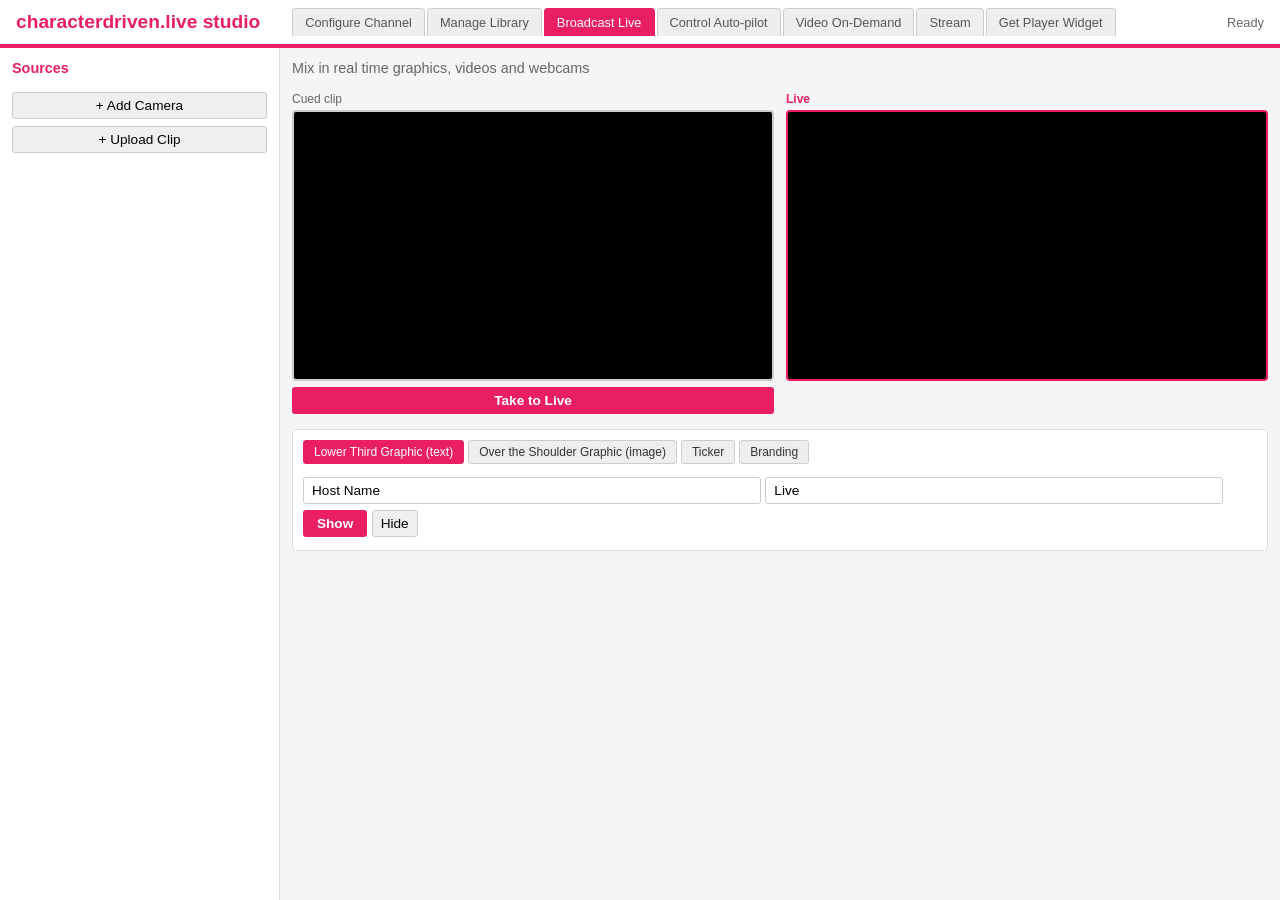
==== commit 314eb748: "Add Stream tab with YouTube, Facebook, and Rumble RTMP destinations" ====
--- a/index.html
+++ b/index.html
@@ -164,6 +164,7 @@
     <div class="tab active" data-tab="live">Broadcast Live</div>
     <div class="tab" data-tab="autopilot">Control Auto-pilot</div>
     <div class="tab" data-tab="vod">Video On-Demand</div>
+    <div class="tab" data-tab="stream">Stream</div>
     <div class="tab" data-tab="player">Get Player Widget</div>
   </div>
   <div style="margin-left:auto;font-size:0.8rem;color:#666" id="status">Ready</div>
@@ -258,7 +259,41 @@
     </div>
   </div>
 
-  <!-- Other panels (stubs) -->
+  <!-- Stream -->
+  <div class="panel" id="panel-stream">
+    <div class="center" style="padding:20px;max-width:700px">
+      <h3 style="color:var(--pink);margin-bottom:12px">Stream Destinations</h3>
+      <p style="color:#666;margin-bottom:16px;font-size:0.9rem">Enter RTMP stream keys. When a backend relay is connected, clicking Go Live will push the Program output to the selected platforms.</p>
+
+      <div class="overlays" style="margin-bottom:12px">
+        <h4 style="margin-bottom:6px">YouTube</h4>
+        <input id="ytKey" placeholder="YouTube Stream Key" style="width:100%">
+        <label style="font-size:0.8rem;color:#666"><input type="checkbox" id="ytEnable" checked> Enable</label>
+      </div>
+
+      <div class="overlays" style="margin-bottom:12px">
+        <h4 style="margin-bottom:6px">Facebook</h4>
+        <input id="fbKey" placeholder="Facebook Stream Key" style="width:100%">
+        <label style="font-size:0.8rem;color:#666"><input type="checkbox" id="fbEnable"> Enable</label>
+      </div>
+
+      <div class="overlays" style="margin-bottom:12px">
+        <h4 style="margin-bottom:6px">Rumble</h4>
+        <input id="rumbleKey" placeholder="Rumble Stream Key" style="width:100%">
+        <label style="font-size:0.8rem;color:#666"><input type="checkbox" id="rumbleEnable"> Enable</label>
+      </div>
+
+      <button class="primary" onclick="goLive()" id="goLiveBtn">Go Live</button>
+      <button onclick="stopStream()" style="margin-left:8px">Stop</button>
+      <div class="status" id="streamStatus" style="margin-top:10px">Not streaming</div>
+
+      <div style="margin-top:20px;padding:12px;background:#fff3cd;border-radius:4px;font-size:0.85rem;color:#856404">
+        <strong>Note:</strong> True RTMP output requires a small backend relay (FFmpeg on Railway). The keys are saved locally. Once the relay is connected, Go Live will push the Program feed to the enabled destinations.
+      </div>
+    </div>
+  </div>
+
+  <!-- Player -->
   <div class="panel" id="panel-channel">
     <div class="center" style="padding:20px"><h3>Configure Channel</h3><p style="color:#666;margin-top:8px">Channel page styling (banner, layout, colors) — coming next.</p></div>
   </div>
@@ -403,7 +438,29 @@
   document.documentElement.style.setProperty('--accent', color);
   setStatus('Style applied: ' + name);
 }
-function toggleAutoPilot() {
+function goLive() {
+  const dests = [];
+  if (document.getElementById('ytEnable').checked && document.getElementById('ytKey').value) dests.push('YouTube');
+  if (document.getElementById('fbEnable').checked && document.getElementById('fbKey').value) dests.push('Facebook');
+  if (document.getElementById('rumbleEnable').checked && document.getElementById('rumbleKey').value) dests.push('Rumble');
+  if (dests.length === 0) { setStatus('Enter at least one stream key'); return; }
+  document.getElementById('streamStatus').textContent = 'Preparing stream to: ' + dests.join(', ');
+  document.getElementById('goLiveBtn').textContent = '● LIVE';
+  document.getElementById('goLiveBtn').style.background = '#c2185b';
+  setStatus('Stream started (backend relay required for actual output)');
+  // Keys stored locally for when backend is added
+  localStorage.setItem('cd-stream-keys', JSON.stringify({
+    yt: document.getElementById('ytKey').value,
+    fb: document.getElementById('fbKey').value,
+    rumble: document.getElementById('rumbleKey').value
+  }));
+}
+function stopStream() {
+  document.getElementById('streamStatus').textContent = 'Stopped';
+  document.getElementById('goLiveBtn').textContent = 'Go Live';
+  document.getElementById('goLiveBtn').style.background = '';
+  setStatus('Stream stopped');
+}
   autoPilot = !autoPilot;
   document.getElementById('apStatus').textContent = autoPilot ? 'ON' : 'OFF';
   setStatus('Auto-pilot ' + (autoPilot ? 'on' : 'off'));
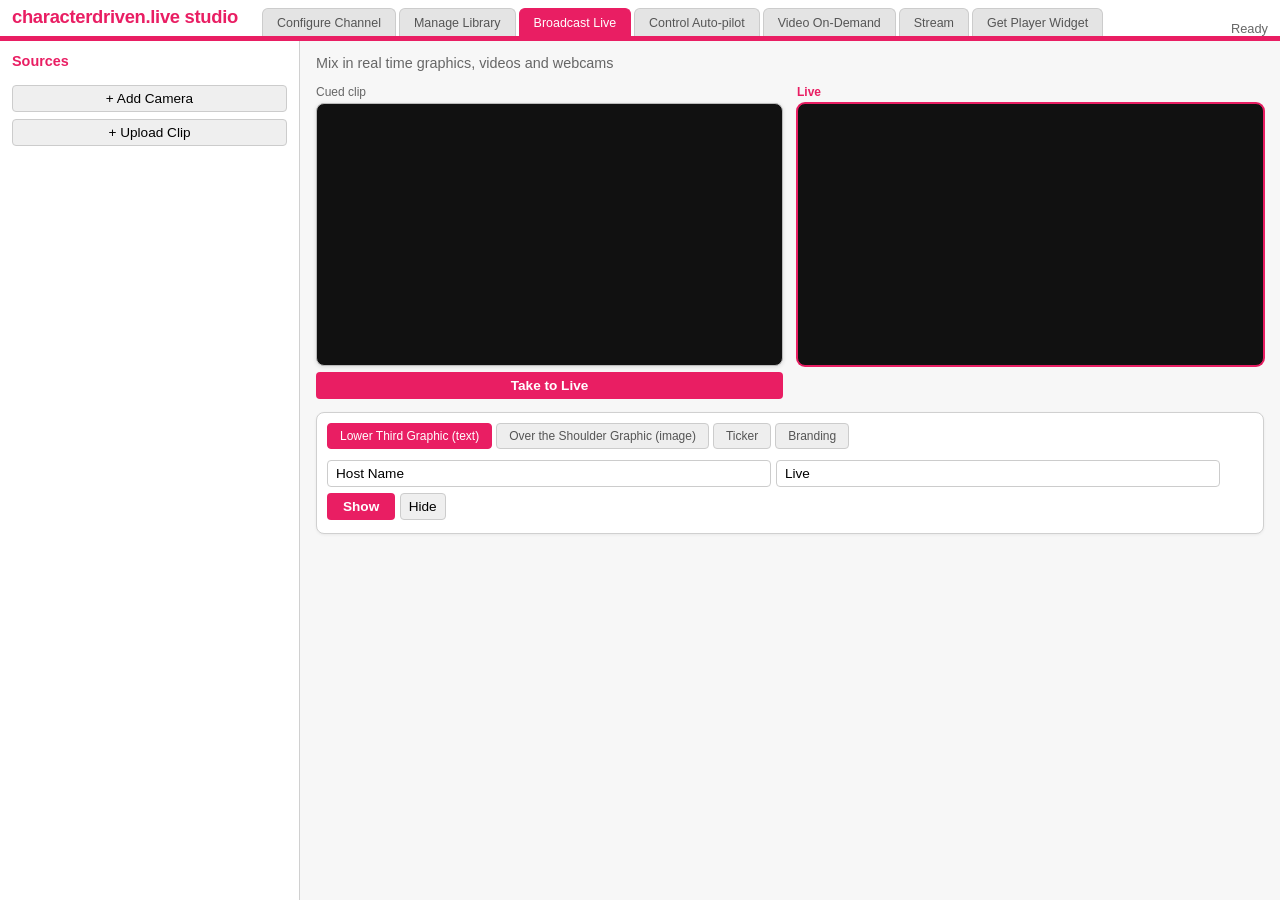
==== commit 329880db: "Refine UI: rounded edges, gradient source cards with live thumbnails, authentic Mogulus styling" ====
--- a/index.html
+++ b/index.html
@@ -7,18 +7,18 @@
 <style>
 :root {
   --pink: #e91e63;
-  --pink-dark: #c2185b;
-  --bg: #f0f0f0;
+  --pink-soft: #ff5a8a;
+  --orange: #ff7a45;
+  --bg: #ececec;
   --panel: #ffffff;
   --text: #333;
-  --muted: #666;
-  --border: #ddd;
-  --accent: #e91e63;
+  --muted: #777;
+  --border: #d0d0d0;
 }
 * { box-sizing: border-box; margin: 0; padding: 0; }
 body {
   font-family: Arial, Helvetica, sans-serif;
-  background: #e8e8e8;
+  background: var(--bg);
   color: var(--text);
   height: 100vh;
   display: flex;
@@ -27,39 +27,46 @@
 }
 .topbar {
   background: #fff;
-  border-bottom: 4px solid var(--pink);
-  padding: 8px 16px;
+  padding: 6px 12px 0 12px;
   display: flex;
-  align-items: center;
-  gap: 12px;
+  align-items: flex-end;
+  gap: 8px;
   flex-shrink: 0;
-}
-.logo { font-weight: bold; font-size: 1.2rem; color: var(--pink); }
+  border-bottom: 5px solid var(--pink);
+}
+.logo {
+  font-weight: bold;
+  font-size: 1.15rem;
+  color: var(--pink);
+  padding-bottom: 8px;
+  letter-spacing: -0.3px;
+}
 .tabs {
   display: flex;
-  gap: 2px;
-  margin-left: 20px;
+  gap: 3px;
+  margin-left: 16px;
 }
 .tab {
-  padding: 6px 12px;
-  background: #eee;
+  padding: 7px 14px 6px;
+  background: #e4e4e4;
   border: 1px solid #ccc;
   border-bottom: none;
-  border-radius: 4px 4px 0 0;
+  border-radius: 6px 6px 0 0;
   cursor: pointer;
-  font-size: 0.8rem;
+  font-size: 0.78rem;
   color: #555;
+  font-weight: 500;
 }
 .tab.active {
   background: var(--pink);
   color: white;
   border-color: var(--pink);
 }
-.main { flex: 1; display: flex; overflow: hidden; background: #f5f5f5; }
+.main { flex: 1; display: flex; overflow: hidden; }
 .panel { display: none; flex: 1; overflow: auto; }
 .panel.active { display: flex; }
 .sidebar {
-  width: 280px;
+  width: 300px;
   background: #fff;
   border-right: 1px solid var(--border);
   padding: 12px;
@@ -67,92 +74,106 @@
 }
 .center {
   flex: 1;
-  padding: 12px;
+  padding: 14px 16px;
   display: flex;
   flex-direction: column;
-  gap: 12px;
-}
-.live-area {
-  display: flex;
-  gap: 12px;
-}
+  gap: 10px;
+  background: #f7f7f7;
+}
+.live-area { display: flex; gap: 14px; }
 .monitor {
   flex: 1;
-  background: #000;
+  background: #111;
   aspect-ratio: 16/9;
-  border-radius: 4px;
+  border-radius: 8px;
   overflow: hidden;
   position: relative;
-  border: 2px solid #ccc;
-}
-.monitor.live { border-color: var(--pink); }
+  border: 1px solid #bbb;
+  box-shadow: 0 1px 4px rgba(0,0,0,0.12);
+}
+.monitor.live { border-color: var(--pink); box-shadow: 0 0 0 1px var(--pink); }
 .monitor video, .monitor .ph {
   width: 100%; height: 100%; object-fit: cover;
 }
 .ph {
   display: flex; align-items: center; justify-content: center;
-  color: #888; font-size: 0.9rem; background: #111;
+  color: #999; font-size: 0.85rem; background: #1a1a1a;
 }
 .source-item {
-  background: linear-gradient(180deg, #ff6b9d 0%, #e91e63 100%);
+  background: linear-gradient(180deg, #ff7eb3 0%, #ff5a8a 40%, #ff7a45 100%);
   color: white;
-  padding: 8px;
-  margin-bottom: 6px;
+  padding: 6px 8px;
+  margin-bottom: 8px;
+  border-radius: 8px;
+  display: flex;
+  align-items: center;
+  gap: 8px;
+  font-size: 0.82rem;
+  box-shadow: 0 1px 3px rgba(0,0,0,0.15);
+  cursor: pointer;
+}
+.source-item .thumb {
+  width: 72px; height: 48px;
   border-radius: 4px;
-  display: flex;
-  justify-content: space-between;
-  align-items: center;
-  font-size: 0.85rem;
-}
+  background: #333;
+  object-fit: cover;
+  flex-shrink: 0;
+  border: 1px solid rgba(255,255,255,0.4);
+}
+.source-item .meta { flex: 1; min-width: 0; }
+.source-item .title { font-weight: 600; white-space: nowrap; overflow: hidden; text-overflow: ellipsis; }
+.source-item .dur { font-size: 0.72rem; opacity: 0.9; }
 .source-item button {
   background: #fff; color: var(--pink); border: none;
-  padding: 2px 10px; border-radius: 3px; cursor: pointer; font-weight: bold;
-}
+  padding: 4px 12px; border-radius: 12px; cursor: pointer;
+  font-weight: bold; font-size: 0.75rem; flex-shrink: 0;
+}
+.source-item button:hover { background: #ffe6ee; }
 .overlays {
   background: #fff;
   border: 1px solid var(--border);
-  border-radius: 4px;
+  border-radius: 8px;
   padding: 10px;
-}
-.overlay-tabs {
-  display: flex; gap: 4px; margin-bottom: 10px;
-}
+  box-shadow: 0 1px 3px rgba(0,0,0,0.06);
+}
+.overlay-tabs { display: flex; gap: 4px; margin-bottom: 8px; }
 .otab {
-  padding: 4px 10px; background: #eee; border: 1px solid #ccc;
-  border-radius: 3px; cursor: pointer; font-size: 0.75rem;
+  padding: 5px 12px; background: #eee; border: 1px solid #ccc;
+  border-radius: 4px; cursor: pointer; font-size: 0.75rem; color: #555;
 }
 .otab.active { background: var(--pink); color: white; border-color: var(--pink); }
 .o-panel { display: none; }
 .o-panel.active { display: block; }
 input, button, select {
   padding: 5px 8px; margin: 3px 0; border: 1px solid #ccc;
-  border-radius: 3px; font-size: 0.85rem;
+  border-radius: 4px; font-size: 0.85rem;
 }
 button.primary {
   background: var(--pink); color: white; border: none; cursor: pointer;
-  padding: 6px 14px; font-weight: bold;
-}
-button.primary:hover { background: var(--pink-dark); }
+  padding: 6px 16px; font-weight: bold; border-radius: 4px;
+}
+button.primary:hover { background: #c2185b; }
 .lower-third {
-  position: absolute; bottom: 40px; left: 12px;
-  background: rgba(0,0,0,0.75); color: white; padding: 6px 12px;
-  border-left: 4px solid var(--pink); display: none;
+  position: absolute; bottom: 36px; left: 12px;
+  background: rgba(0,0,0,0.78); color: white; padding: 6px 12px;
+  border-left: 4px solid var(--pink); display: none; border-radius: 2px;
 }
 .lower-third.show { display: block; }
 .ticker {
-  position: absolute; bottom: 0; left: 0; right: 0; height: 24px;
+  position: absolute; bottom: 0; left: 0; right: 0; height: 22px;
   background: #111; color: #ffeb3b; overflow: hidden; display: none;
-  line-height: 24px; font-size: 0.8rem; font-weight: 600;
+  line-height: 22px; font-size: 0.78rem; font-weight: 600;
 }
 .ticker.show { display: block; }
 .ticker-inner { display: inline-block; white-space: nowrap; padding-left: 100%; animation: scroll 18s linear infinite; }
 @keyframes scroll { to { transform: translateX(-100%); } }
 .ots {
-  position: absolute; top: 12px; right: 12px; width: 90px; height: 90px;
-  object-fit: cover; border: 2px solid white; display: none;
+  position: absolute; top: 10px; right: 10px; width: 84px; height: 84px;
+  object-fit: cover; border: 2px solid white; border-radius: 4px; display: none;
 }
 .ots.show { display: block; }
-.status { font-size: 0.8rem; color: var(--muted); margin-top: 6px; }
+.status { font-size: 0.78rem; color: var(--muted); margin-top: 4px; }
+.section-title { font-size: 0.85rem; color: var(--pink); font-weight: 600; margin-bottom: 8px; }
 </style>
 </head>
 <body>
@@ -365,14 +386,22 @@
   cameras.forEach(cam => {
     const d = document.createElement('div');
     d.className = 'source-item';
-    d.innerHTML = `<span>📷 ${cam.name}</span><button onclick="event.stopPropagation(); cueCamera(${cam.id})">Cue</button>`;
+    d.innerHTML = `
+      <video class="thumb" autoplay muted playsinline></video>
+      <div class="meta"><div class="title">${cam.name}</div><div class="dur">Live</div></div>
+      <button onclick="event.stopPropagation(); cueCamera(${cam.id})">Cue</button>`;
+    const vid = d.querySelector('video');
+    if (cam.stream) vid.srcObject = cam.stream;
     d.onclick = () => cueCamera(cam.id);
     list.appendChild(d);
   });
   clips.forEach(c => {
     const d = document.createElement('div');
     d.className = 'source-item';
-    d.innerHTML = `<span>🎬 ${c.name}</span><button onclick="event.stopPropagation(); cueClip('${c.id}')">Cue</button>`;
+    d.innerHTML = `
+      <video class="thumb" muted playsinline src="${c.url}"></video>
+      <div class="meta"><div class="title">${c.name}</div><div class="dur">Clip</div></div>
+      <button onclick="event.stopPropagation(); cueClip('${c.id}')">Cue</button>`;
     d.onclick = () => selectClip(c);
     list.appendChild(d);
   });
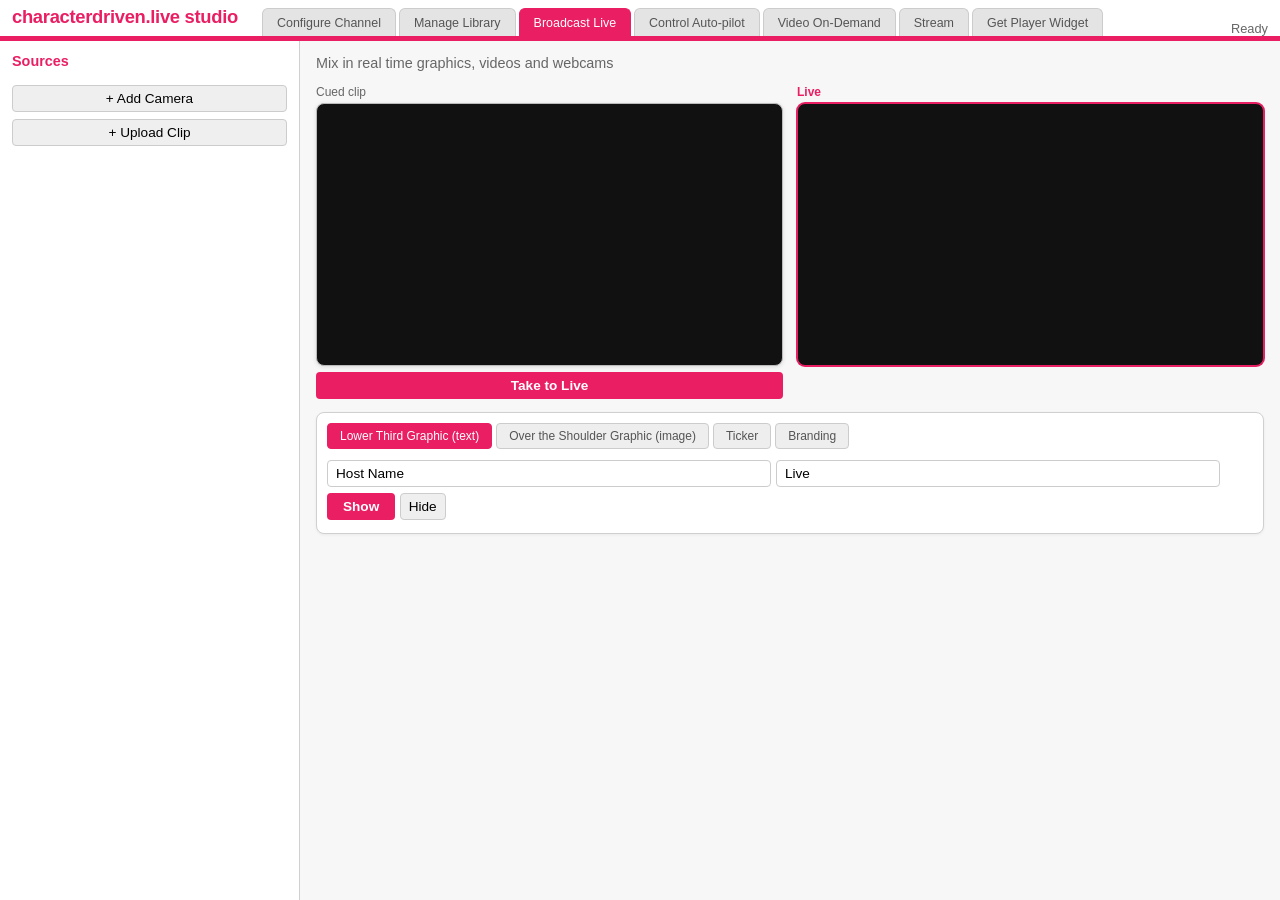
==== commit f405acbf: "Enlarge camera source cards: bigger live preview thumbnails in colorful rounded tabs" ====
--- a/index.html
+++ b/index.html
@@ -100,35 +100,38 @@
   color: #999; font-size: 0.85rem; background: #1a1a1a;
 }
 .source-item {
-  background: linear-gradient(180deg, #ff7eb3 0%, #ff5a8a 40%, #ff7a45 100%);
+  background: linear-gradient(135deg, #ff6b9d 0%, #e91e63 50%, #ff7a45 100%);
   color: white;
-  padding: 6px 8px;
-  margin-bottom: 8px;
-  border-radius: 8px;
+  padding: 8px;
+  margin-bottom: 10px;
+  border-radius: 12px;
   display: flex;
   align-items: center;
-  gap: 8px;
+  gap: 10px;
   font-size: 0.82rem;
-  box-shadow: 0 1px 3px rgba(0,0,0,0.15);
+  box-shadow: 0 2px 6px rgba(233,30,99,0.25);
   cursor: pointer;
+  border: 1px solid rgba(255,255,255,0.3);
 }
 .source-item .thumb {
-  width: 72px; height: 48px;
-  border-radius: 4px;
-  background: #333;
+  width: 96px; height: 64px;
+  border-radius: 8px;
+  background: #222;
   object-fit: cover;
   flex-shrink: 0;
-  border: 1px solid rgba(255,255,255,0.4);
+  border: 2px solid rgba(255,255,255,0.6);
+  box-shadow: 0 1px 4px rgba(0,0,0,0.3);
 }
 .source-item .meta { flex: 1; min-width: 0; }
-.source-item .title { font-weight: 600; white-space: nowrap; overflow: hidden; text-overflow: ellipsis; }
-.source-item .dur { font-size: 0.72rem; opacity: 0.9; }
+.source-item .title { font-weight: 700; font-size: 0.9rem; white-space: nowrap; overflow: hidden; text-overflow: ellipsis; }
+.source-item .dur { font-size: 0.75rem; opacity: 0.95; margin-top: 2px; }
 .source-item button {
-  background: #fff; color: var(--pink); border: none;
-  padding: 4px 12px; border-radius: 12px; cursor: pointer;
-  font-weight: bold; font-size: 0.75rem; flex-shrink: 0;
-}
-.source-item button:hover { background: #ffe6ee; }
+  background: #fff; color: #e91e63; border: none;
+  padding: 6px 14px; border-radius: 16px; cursor: pointer;
+  font-weight: bold; font-size: 0.8rem; flex-shrink: 0;
+  box-shadow: 0 1px 3px rgba(0,0,0,0.2);
+}
+.source-item button:hover { background: #ffe6ee; transform: scale(1.05); }
 .overlays {
   background: #fff;
   border: 1px solid var(--border);
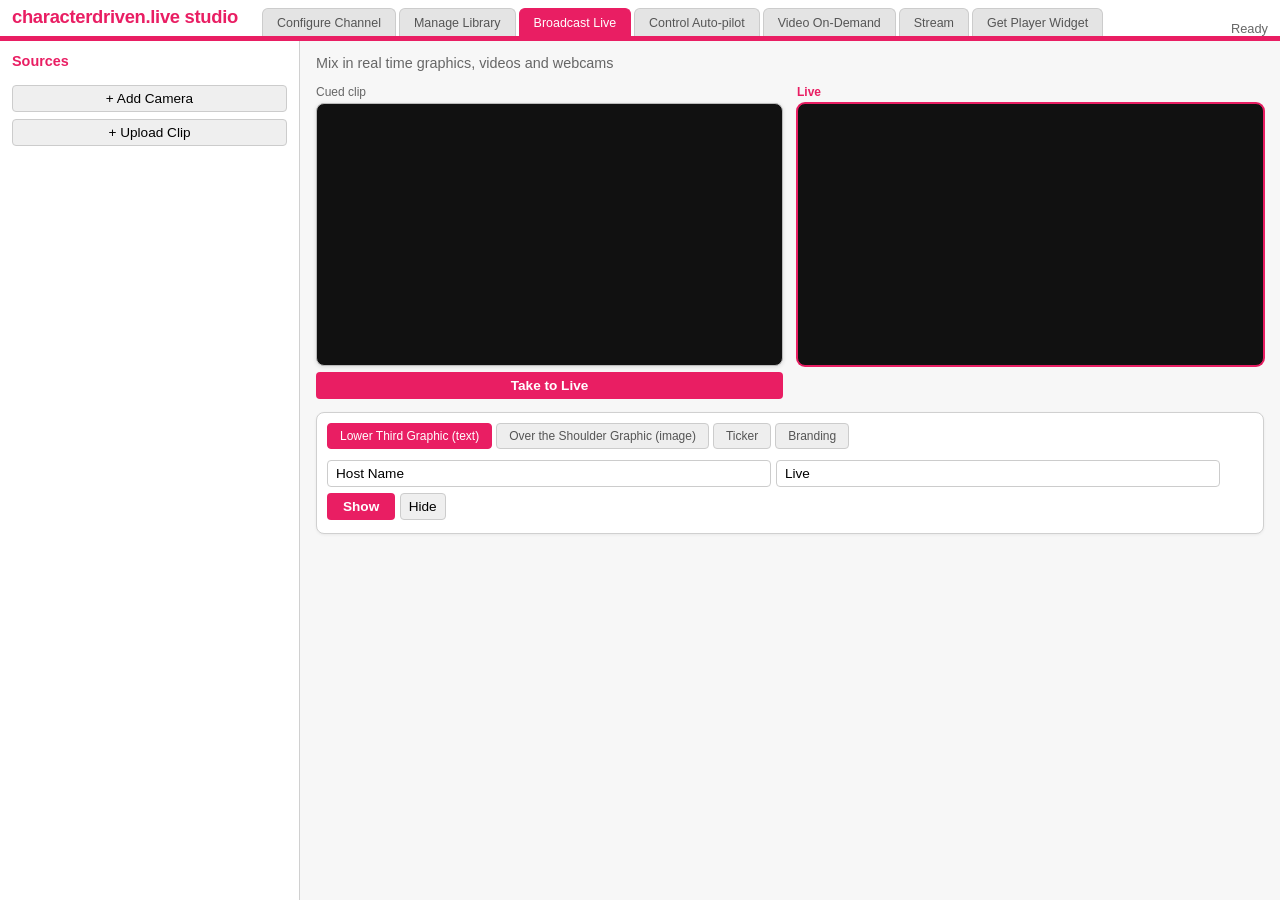
==== commit 3d609c48: "Update Manage Library: storyboards list + colorful gradient clip rows with thumbnails and Cue" ====
--- a/index.html
+++ b/index.html
@@ -263,13 +263,13 @@
   <!-- Library -->
   <div class="panel" id="panel-library">
     <div class="sidebar">
-      <h3 style="color:var(--pink)">Storyboards</h3>
+      <h3 style="color:var(--pink);margin-bottom:8px">Storyboards</h3>
       <div id="sbList"></div>
-      <button onclick="newStoryboard()" style="margin-top:8px">+ New Storyboard</button>
+      <button onclick="newStoryboard()" style="margin-top:10px;width:100%">+ New Storyboard</button>
     </div>
     <div class="center">
-      <h3>Manage Library</h3>
-      <div id="libraryView" style="margin-top:12px"></div>
+      <h3 style="margin-bottom:8px">Manage Library</h3>
+      <div id="libraryView"></div>
     </div>
   </div>
 
@@ -351,6 +351,7 @@
     document.querySelectorAll('.panel').forEach(x => x.classList.remove('active'));
     t.classList.add('active');
     document.getElementById('panel-' + t.dataset.tab).classList.add('active');
+    if (t.dataset.tab === 'library') { renderLibrary(); renderStoryboards(); }
   };
 });
 document.querySelectorAll('.otab').forEach(t => {
@@ -497,9 +498,36 @@
   document.getElementById('apStatus').textContent = autoPilot ? 'ON' : 'OFF';
   setStatus('Auto-pilot ' + (autoPilot ? 'on' : 'off'));
 }
-function newStoryboard() {
-  const name = prompt('Storyboard name:');
-  if (name) { storyboards.push({name, items:[]}); setStatus('Created: ' + name); }
+function renderLibrary() {
+  const view = document.getElementById('libraryView');
+  view.innerHTML = '';
+  if (clips.length === 0) {
+    view.innerHTML = '<p style="color:#999">No clips yet. Upload from Broadcast Live.</p>';
+    return;
+  }
+  clips.forEach(c => {
+    const row = document.createElement('div');
+    row.className = 'source-item';
+    row.style.marginBottom = '8px';
+    row.innerHTML = `
+      <video class="thumb" muted playsinline src="${c.url}"></video>
+      <div class="meta"><div class="title">${c.name}</div><div class="dur">Clip</div></div>
+      <span style="font-size:0.75rem;opacity:0.9;margin-right:8px">--:--</span>
+      <button onclick="event.stopPropagation(); cueClip('${c.id}')">Cue</button>`;
+    row.onclick = () => selectClip(c);
+    view.appendChild(row);
+  });
+}
+function renderStoryboards() {
+  const list = document.getElementById('sbList');
+  list.innerHTML = '';
+  storyboards.forEach((sb, i) => {
+    const d = document.createElement('div');
+    d.style.cssText = 'padding:6px 10px;background:#4fc3f7;color:white;border-radius:4px;margin-bottom:4px;cursor:pointer;font-size:0.85rem';
+    d.textContent = sb.name;
+    d.onclick = () => { currentSB = i; setStatus('Selected: ' + sb.name); };
+    list.appendChild(d);
+  });
 }
 renderSources();
 setStatus('CharacterDriven.live Studio ready');
